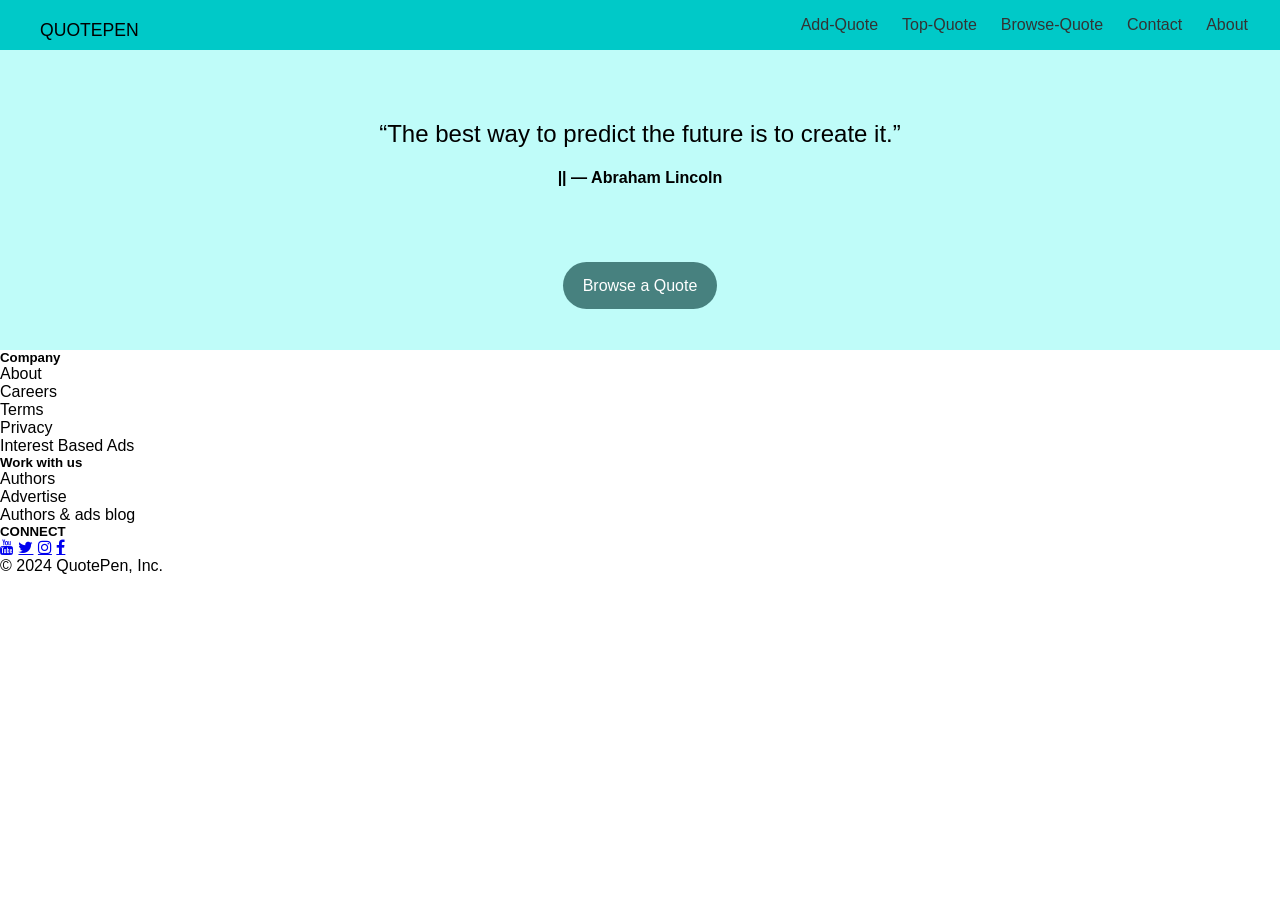
==== quotebook/html/index.html @ ba435cc8 "hero section hidden" ====
<!DOCTYPE html>
<html lang="en">
<head>
  <meta charset="UTF-8">
  <meta name="viewport" content="width=device-width, initial-scale=1.0">
  <title>Quote Pen</title>
  <link rel="stylesheet" href="../css/style.css">
  <link rel="stylesheet" href="https://cdnjs.cloudflare.com/ajax/libs/font-awesome/4.7.0/css/font-awesome.min.css">
</head>
<body>
  <nav>
    <div class="logo">
      <a href="../html/index.html">QuotePen</a>
    </div>
    <div class="hamburger" onclick="toggleMenu()"> 
      <span></span>
      <span></span>
      <span></span>
    </div>
    <ul class="nav-links" id="navLinks">
      <li><a href="../html/addquote.html">Add-Quote</a></li>
      <li><a href="../html/topquote.html">Top-Quote</a></li>
      <li><a href="../html/browsequote.html">Browse-Quote</a></li>
       <li><a href="contact.html">Contact</a></li>
        <li><a href="about.html">About</a></li>
      </ul>
    </nav>
  <section class="hero" id="hero-menu">
    <div class="hero-content">
      <div class="quote-slide active">
<p>“The best way to predict the future is to create it.” </p>
 <h6> || — Abraham Lincoln</h6>
 </div>
      <div class="quote-slide">
 <p>"Good better,best .Never let it rest.'Till your good is better and your better is best."</p>
 <h6>|| - St. Jerome</h6>
 </div>
      <div class="quote-slide">
 <p>"It does not matter how slowly you go as long as you do not stop."</p>
<h6>|| - Confucius</h6>
</div>
   </div>                                

      <a href="../html/browsequote.html" class="btn">Browse a Quote</a>
    
    </section>

  
  <footer>
    <ul class="f-list">
      <h5 class="f-header">Company</h5>
      <li>  About </li>
        <li> Careers</li>
      <li>Terms</li>
      <li> Privacy</li>
      <li>Interest Based Ads</li>
    </ul>
    <ul class="f-list">
    <h5 class="f-header">Work with us</h5>
    <li>Authors</li>
      <li>Advertise</li>
      <li>Authors & ads blog</li>
      </ul>
      <ul class="f-list">
<h5 class="f-header">CONNECT</h5>
<a href="#" class="fa fa-youtube"></a>
<a href="#" class="fa fa-twitter"></a>
      
      <a href="#" class="fa fa-instagram"></a>
      <a href="#" class="fa fa-facebook"></a>
     
      </ul>
      <p class="copyright">© 2024 QuotePen, Inc. </p>
      </footer>
  <script src="../js/script.js"></script>
  <script src="../js/menu.js"></script>
</body>
</html>
---- quotebook/css/style.css ----
*{
  margin: 0;
  padding: 0;
  box-sizing: border-box;
}
:root{
  --primary-color: #00c9c8;
  --secondary-color: #bffcf9;
  --sea-color:#47817f;
  --white: #ffffff;
  --black: #000000;

}
body{
  font-family:verdana, sans-serif;
  margin:0;
  background-color: var(--gray);
}
/*navbar*



.nav-links {
  display: flex;
  justify-content: flex-end;
  align-items: center;
  background-color: var(--primary-color);
  padding: 20px;
  font-size: 1em;
  list-style: none;
  text-align: center;
  text-transform: uppercase;
  
}
.nav-links  a{
  text-decoration: none;
  color: var(--black);
  padding: 10px 20px;
  margin: 0 10px;  
  font-size: 1.1em;
}*/
.logo a{
  text-decoration: none;
  color: var(--black);
  display: flex;
text-align: center;

position: absolute;
top: 0;
left: 20px;
  padding: 20px;
  text-transform: uppercase;
  font-size: 1.1em;
}
/* Basic Styles */
nav {
  display: flex;
  justify-content: space-between;
  align-items: center;
  padding: 1rem 2rem;
  background-color: var(--primary-color);
}

.nav-links {
  list-style: none;
  display: flex;
  gap: 1.5rem;
}

.nav-links li a {
  text-decoration: none;
  color: #333;
}

/* Hamburger Button */
.hamburger {
  display: none;
  flex-direction: column;
  gap: 5px;
  cursor: pointer;
}

.hamburger span {
  width: 25px;
  height: 3px;
  background-color: #333;
}

/* Responsive Styles */
@media (max-width: 768px) {
  .nav-links {
    display: none;
    flex-direction: column;
    position: absolute;
    top: 52px;
    right:0;
    background-color: #fff;
    padding: 1rem;
    box-shadow: 0 4px 10px rgba(0, 0, 0, 0.1);
  }

  .nav-links.active {
    display: flex;
  }

  .hamburger {
    display: flex;
    
  }
  
}

/*hero section*/
 .hero{
  background: var(--secondary-color);
  text-align: center;
  height: 300px;
  
 }
 .hero-content{
 padding: 50px ;
  font-size: 1.5em;
  color: var(--black);
  
 }
 
 .hero-content h6{
  padding: 20px;
 }
 .btn{
  background-color: var(--sea-color);
  padding: 15px 20px;
  text-decoration: none;
  border-radius: 50px;
  color: var(--white);
  
 }
 .hero.hidden{
  display: none;
 }
 .quote-slide{
  display:none;
  text-align: center;
  padding: 20px;
  transition: opacity 0.5s ease-in-out;
 }
 .quote-slide.active{
  display: block;
  opacity: 1;
 }
 /*hamburger menu*/
  .hamburger{
    display: none;
    flex-direction: column;
    gap: 5px;
    cursor: pointer;
    
  }
  .hamburger span{
    height: 3px;
    width: 25px;
    background-color: var(--black);
   
    transition: all 0.3s ease;
  }
/*responsive*/
 @media (max-width: 768px) {
  .nav-links {
    flex-direction: column;
    align-items: center;
  }
  .nav-links a {
    margin: 10px 0;
  }
  .hero-content {
    font-size: 1.2em;
    padding: 20px;
  }
  .hamburger{
    display: flex;
  } 
}
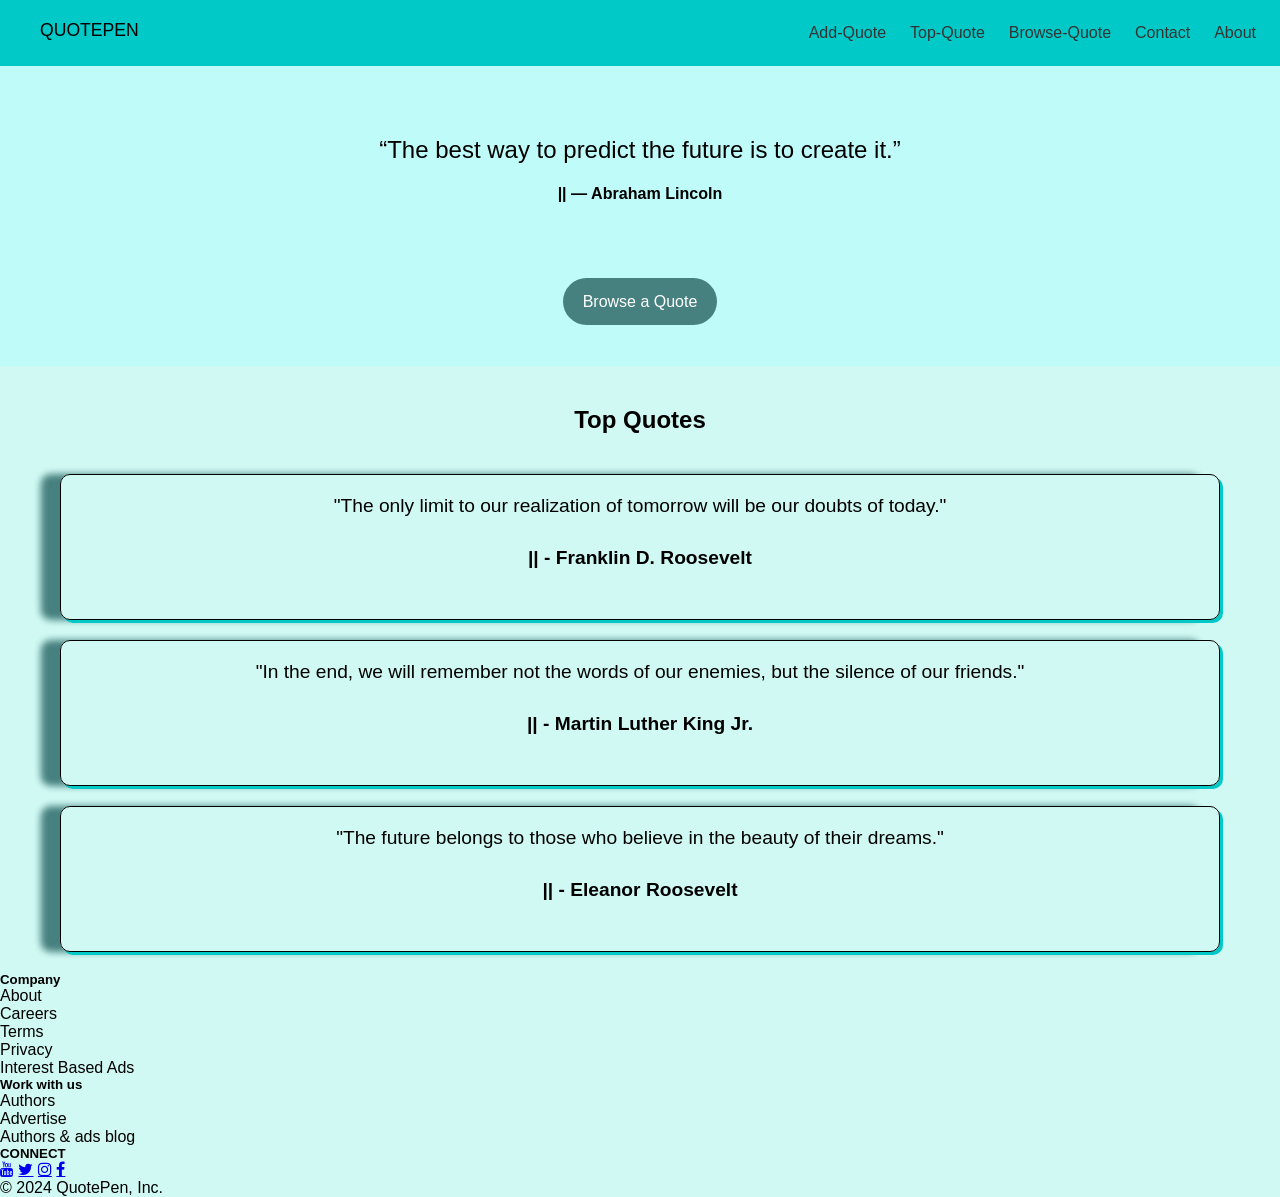
==== commit 99c46856: "correction" ====
--- a/quotebook/html/index.html
+++ b/quotebook/html/index.html
@@ -44,7 +44,21 @@
       <a href="../html/browsequote.html" class="btn">Browse a Quote</a>
     
     </section>
-
+<section class="top-quote">
+  <h2>Top Quotes</h2>
+  <div class="quote-card">
+    <p>"The only limit to our realization of tomorrow will be our doubts of today."</p>
+    <h6>|| - Franklin D. Roosevelt</h6>
+  </div>
+  <div class="quote-card">
+    <p>"In the end, we will remember not the words of our enemies, but the silence of our friends."</p>
+    <h6>|| - Martin Luther King Jr.</h6>
+  </div>
+  <div class="quote-card">
+    <p>"The future belongs to those who believe in the beauty of their dreams."</p>
+    <h6>|| - Eleanor Roosevelt</h6>
+  </div>
+</section>
   
   <footer>
     <ul class="f-list">
--- a/quotebook/css/style.css
+++ b/quotebook/css/style.css
@@ -7,6 +7,7 @@
   --primary-color: #00c9c8;
   --secondary-color: #bffcf9;
   --sea-color:#47817f;
+  --offwhite: #c4f8f1ca;
   --white: #ffffff;
   --black: #000000;
 
@@ -14,7 +15,7 @@
 body{
   font-family:verdana, sans-serif;
   margin:0;
-  background-color: var(--gray);
+  background-color: var(--offwhite);
 }
 /*navbar*
 
@@ -57,7 +58,7 @@
   display: flex;
   justify-content: space-between;
   align-items: center;
-  padding: 1rem 2rem;
+  padding: 1.5rem;
   background-color: var(--primary-color);
 }
 
@@ -86,29 +87,6 @@
   background-color: #333;
 }
 
-/* Responsive Styles */
-@media (max-width: 768px) {
-  .nav-links {
-    display: none;
-    flex-direction: column;
-    position: absolute;
-    top: 52px;
-    right:0;
-    background-color: #fff;
-    padding: 1rem;
-    box-shadow: 0 4px 10px rgba(0, 0, 0, 0.1);
-  }
-
-  .nav-links.active {
-    display: flex;
-  }
-
-  .hamburger {
-    display: flex;
-    
-  }
-  
-}
 
 /*hero section*/
  .hero{
@@ -163,12 +141,34 @@
    
     transition: all 0.3s ease;
   }
+  .top-quote{
+    max-width: 1200px;
+    margin: 0 auto; 
+    
+  }
+  .top-quote h2{
+    text-align: center;
+    margin: 20px;
+    padding: 20px;
+  }
+  .quote-card{
+    text-align: center;
+    border: 1px solid var(--black);
+    padding: 20px;
+    margin: 20px;
+    box-shadow: 3px 3px var(--primary-color), -1em 0 0.4em var(--sea-color);
+    border-radius: 10px;
+    font-size: 1.2em;
+    
+  }
+  .quote-card h6{
+    margin: 20px;
+    padding: 10px;
+    font-size: 1em;
+  }
 /*responsive*/
  @media (max-width: 768px) {
-  .nav-links {
-    flex-direction: column;
-    align-items: center;
-  }
+  
   .nav-links a {
     margin: 10px 0;
   }
@@ -179,4 +179,41 @@
   .hamburger{
     display: flex;
   } 
-}+}
+/* Responsive Styles */
+@media (max-width: 768px) {
+  .nav-links {
+    display: none;
+     flex-direction: column;
+    position: absolute;
+    top: 52px;
+     right: 0;
+    width: 100%;
+    background-color: var(--white);
+    padding: 1rem;
+    padding-left: 40px;
+  box-shadow: 0 4px 10px rgba(0, 0, 0, 0.1);
+  }
+.nav-links a:hover {
+    cursor: pointer;
+   
+  }
+  .nav-links li {
+    margin: 10px 0;
+  }
+  .nav-links li a {
+    font-size: 1.1em;
+  }
+
+
+
+  .nav-links.active {
+    display: flex;
+  }
+
+  .hamburger {
+    display: flex;
+    
+  }
+
+}
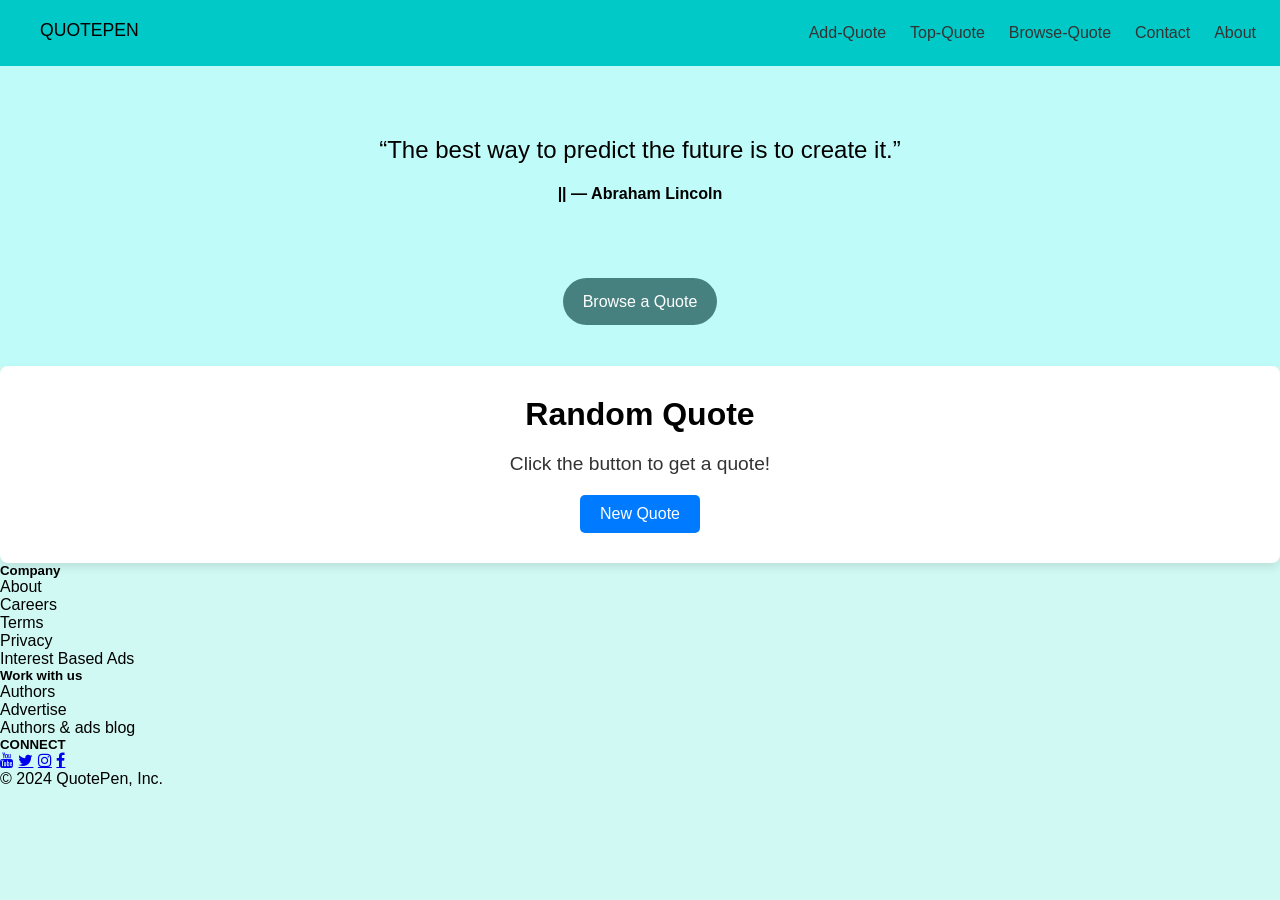
==== commit b493fc0c: "added top quotes" ====
--- a/quotebook/html/index.html
+++ b/quotebook/html/index.html
@@ -44,7 +44,20 @@
       <a href="../html/browsequote.html" class="btn">Browse a Quote</a>
     
     </section>
-<section class="top-quote">
+   
+    <div class="container">
+      <h1>Random Quote</h1>
+      <div id="quote-box">
+        <p id="quote">Click the button to get a quote!</p>
+        <p id="author"></p>
+      </div>
+      <button id="new-quote">New Quote</button>
+    </div>
+  
+
+   
+    
+<!--<section class="top-quote">
   <h2>Top Quotes</h2>
   <div class="quote-card">
     <p>"The only limit to our realization of tomorrow will be our doubts of today."</p>
@@ -58,7 +71,7 @@
     <p>"The future belongs to those who believe in the beauty of their dreams."</p>
     <h6>|| - Eleanor Roosevelt</h6>
   </div>
-</section>
+</section>-->
   
   <footer>
     <ul class="f-list">
@@ -88,5 +101,7 @@
       </footer>
   <script src="../js/script.js"></script>
   <script src="../js/menu.js"></script>
+  <script src="../js/api.js"></script>
 </body>
-</html>+</html>
+ 
--- a/quotebook/css/style.css
+++ b/quotebook/css/style.css
@@ -142,7 +142,7 @@
     transition: all 0.3s ease;
   }
   .top-quote{
-    max-width: 1200px;
+    max-width: 800px;
     margin: 0 auto; 
     
   }
@@ -153,7 +153,7 @@
   }
   .quote-card{
     text-align: center;
-    border: 1px solid var(--black);
+   /* border: 1px solid var(--black);*/
     padding: 20px;
     margin: 20px;
     box-shadow: 3px 3px var(--primary-color), -1em 0 0.4em var(--sea-color);
@@ -217,3 +217,34 @@
   }
 
 }
+
+
+.container {
+  text-align: center;
+  background: white;
+  padding: 30px;
+  border-radius: 8px;
+  box-shadow: 0 4px 10px rgba(0,0,0,0.1);
+}
+
+#quote-box {
+  margin: 20px 0;
+  font-size: 1.2rem;
+  color: #333;
+}
+
+button {
+  padding: 10px 20px;
+  font-size: 1rem;
+  background: #007BFF;
+  color: white;
+  border: none;
+  border-radius: 5px;
+  cursor: pointer;
+}
+
+button:hover {
+  background: #0056b3;
+}
+
+
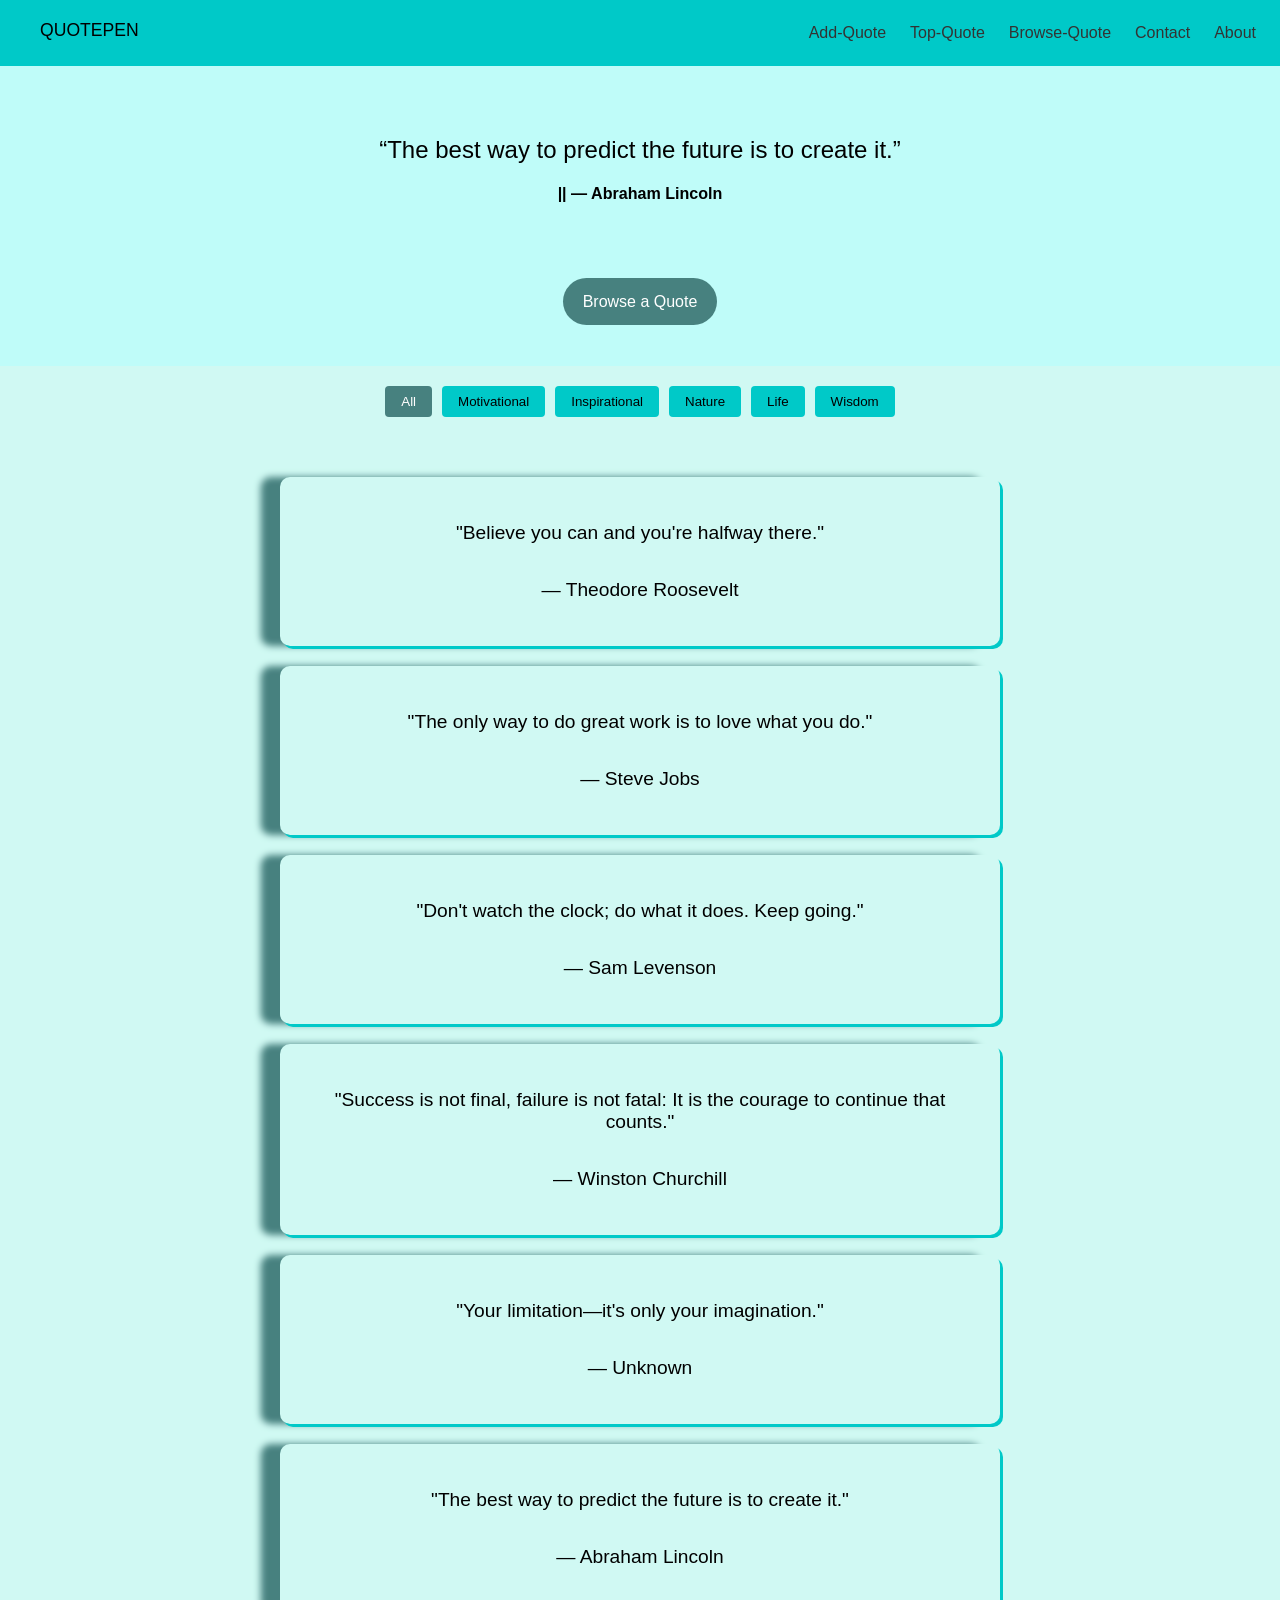
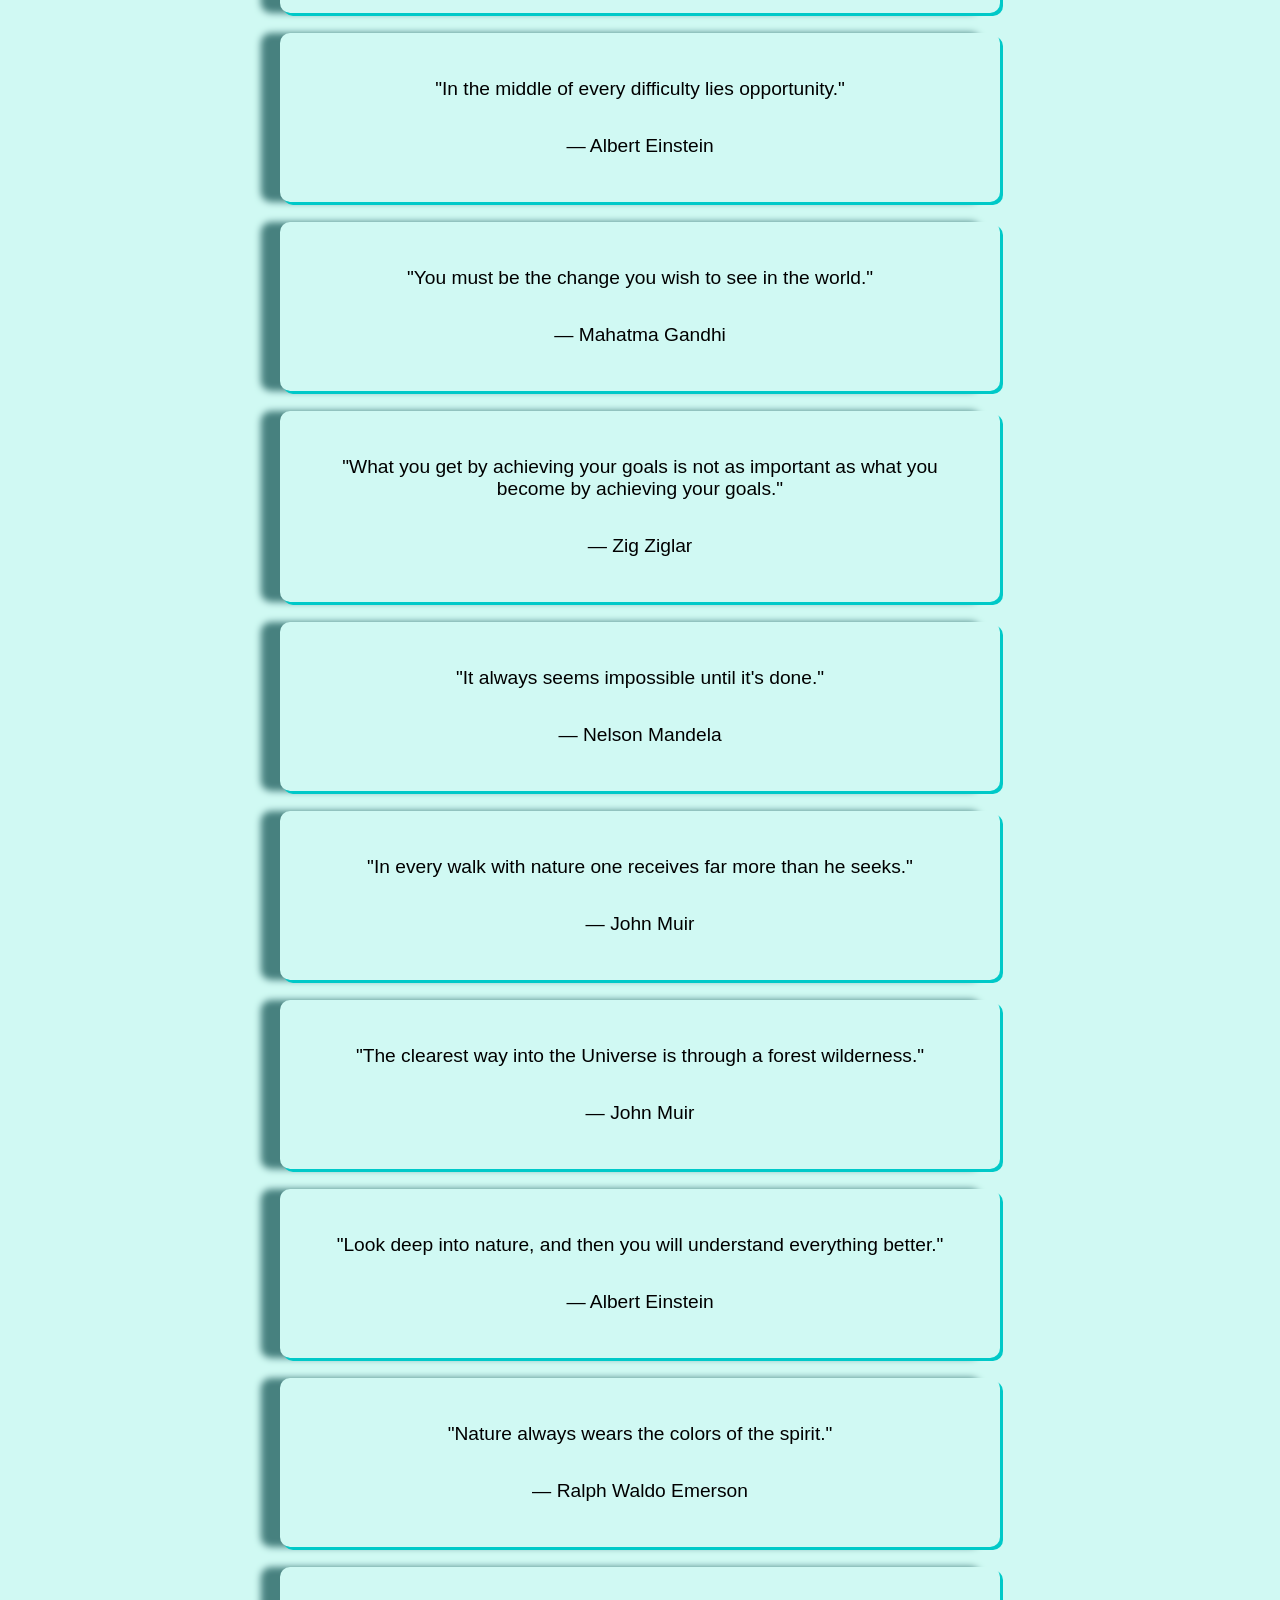
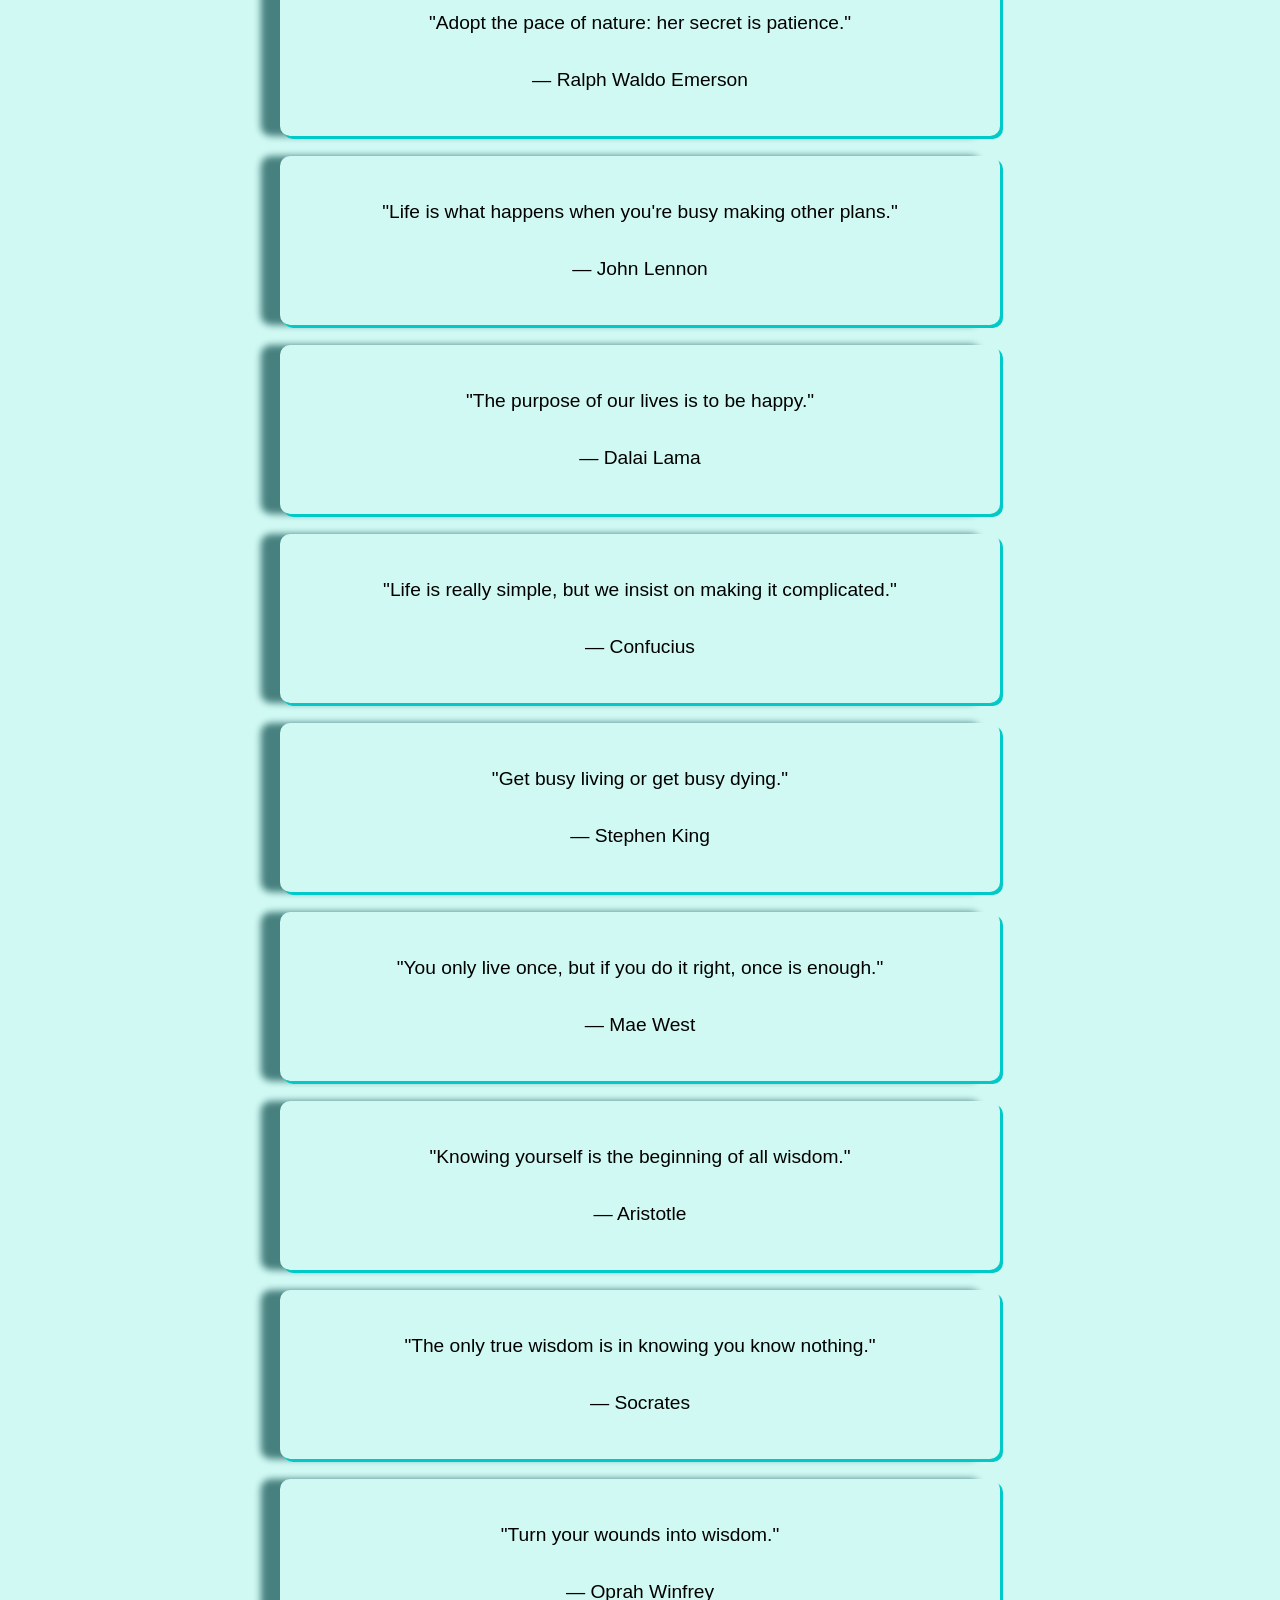
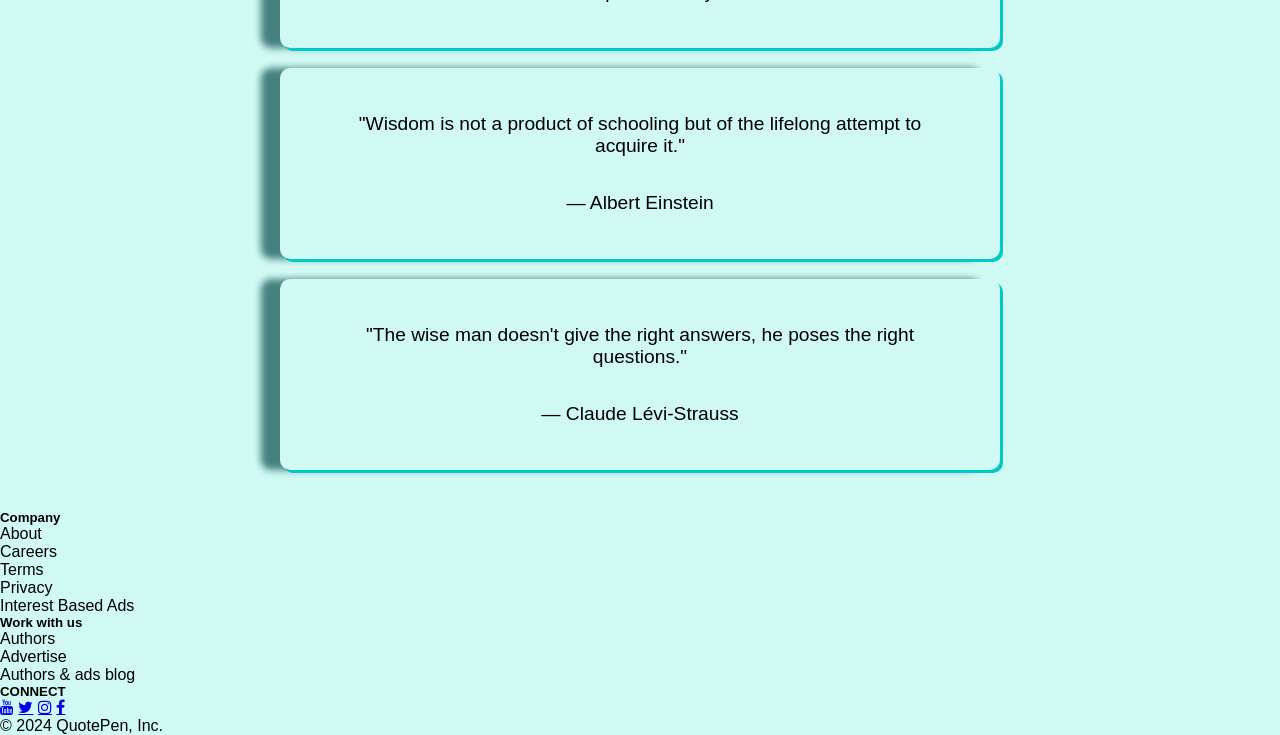
==== commit 25bdf9ac: "new section added" ====
--- a/quotebook/html/index.html
+++ b/quotebook/html/index.html
@@ -45,15 +45,48 @@
     
     </section>
    
-    <div class="container">
-      <h1>Random Quote</h1>
-      <div id="quote-box">
-        <p id="quote">Click the button to get a quote!</p>
-        <p id="author"></p>
+    <!--<div class="filter-container">
+      <button class="filter-btn active" data-filter="all">All</button>
+      <button class="filter-btn" data-filter="Motivational">Motivational</button>
+      <button class="filter-btn" data-filter="Inspirational">Inspirational</button>
+      <button class="filter-btn" data-filter="Nature">Nature</button>
+      <button class="filter-btn" data-filter="Life">Life</button>
+      
+      <button class="filter-btn" data-filter="Wisdom">Wisdom</button>
+  </div>
+
+  <div class="items-container">
+      <div class="item" data-category="Motivational">
+        <p>"You can't cross the sea merely by standing and staring at the water."</p>
+        <h6> || - Rabindranath Tagore</h6>
       </div>
-      <button id="new-quote">New Quote</button>
-    </div>
-  
+      <div class="item" data-category="=Motivational">
+        <p>"You define your own life. Don't let other people write your script."</p>
+        <h6>|| - Oprah Winfrey</h6>
+      </div>
+      <div class="item" data-category="=Motivational">
+        <p>"You define your own life. Don't let other people write your script."</p>
+        <h6>|| - Oprah Winfrey</h6>
+      </div>
+      <div class="item" data-category="=Motivational">
+        <p>"You define your own life. Don't let other people write your script."</p>
+        <h6>|| - Oprah Winfrey</h6>
+      </div>
+      <div class="item" data-category="=Motivational">
+        <p>"You define your own life. Don't let other people write your script."</p>
+        <h6>|| - Oprah Winfrey</h6>
+      </div>
+      <div class="item" data-category="=Motivational">
+        <p>"You define your own life. Don't let other people write your script."</p>
+        <h6>|| - Oprah Winfrey</h6>
+      </div>
+      <div class="item" data-category="Inspirational">Item 2 (Category 2)</div>
+      <div class="item" data-category="Nature">Item 3 (Category 1)</div>
+      <div class="item" data-category="Life">Item 4 (Category 3)</div>
+      <div class="item" data-category="Love">Item 5 (Category 2)</div>
+      <div class="item" data-category="Wisdom">Item 6 (Category 3)</div>
+  </div>-->
+
 
    
     
@@ -72,7 +105,20 @@
     <h6>|| - Eleanor Roosevelt</h6>
   </div>
 </section>-->
-  
+<div class="filter-buttons">
+  <button class="filter-btn active" data-category="all">All</button>
+  <button class="filter-btn" data-category="motivational">Motivational</button>
+  <button class="filter-btn" data-category="inspirational">Inspirational</button>
+  <button class="filter-btn" data-category="nature">Nature</button>
+  <button class="filter-btn" data-category="life">Life</button>
+  <button class="filter-btn" data-category="wisdom">Wisdom</button>
+</div>
+
+<div class="quotes-container" id="quotesContainer">
+  <!-- Quotes will be inserted here by JavaScript -->
+</div>
+
+
   <footer>
     <ul class="f-list">
       <h5 class="f-header">Company</h5>
--- a/quotebook/css/style.css
+++ b/quotebook/css/style.css
@@ -141,6 +141,7 @@
    
     transition: all 0.3s ease;
   }
+  /*
   .top-quote{
     max-width: 800px;
     margin: 0 auto; 
@@ -153,7 +154,7 @@
   }
   .quote-card{
     text-align: center;
-   /* border: 1px solid var(--black);*/
+   /* border: 1px solid var(--black);
     padding: 20px;
     margin: 20px;
     box-shadow: 3px 3px var(--primary-color), -1em 0 0.4em var(--sea-color);
@@ -165,7 +166,7 @@
     margin: 20px;
     padding: 10px;
     font-size: 1em;
-  }
+  }*/
 /*responsive*/
  @media (max-width: 768px) {
   
@@ -219,32 +220,63 @@
 }
 
 
-.container {
-  text-align: center;
-  background: white;
-  padding: 30px;
-  border-radius: 8px;
-  box-shadow: 0 4px 10px rgba(0,0,0,0.1);
-}
-
-#quote-box {
-  margin: 20px 0;
-  font-size: 1.2rem;
-  color: #333;
-}
-
-button {
-  padding: 10px 20px;
-  font-size: 1rem;
-  background: #007BFF;
+/*filter btn styles*/
+
+.filter-buttons {
+  margin: 20px auto;
+  
+  display: flex;
+  gap: 10px;
+  flex-wrap: wrap;
+  justify-content: center;
+}
+
+.filter-btn {
+  padding: 8px 16px;
+  background-color: var(--primary-color);
+  border: none;
+  border-radius: 4px;
+  cursor: pointer;
+  transition: all 0.3s ease;
+}
+
+.filter-btn:hover {
+  background-color: var(--secondary-color);
+}
+
+.filter-btn.active {
+  background-color: var(--sea-color);
   color: white;
-  border: none;
+}
+.quotes-container {
+  max-width: 800px;
+  margin: 0 auto;
+  padding: 20px;
+
+}
+
+.quote-card {
+  text-align: center;
+     padding: 20px;
+    margin: 20px;
+    box-shadow: 3px 3px var(--primary-color), -1em 0 0.4em var(--sea-color);
+    border-radius: 10px;
+    font-size: 1.2em;
+    
+}
+.quote-card p{
+  font-size: 1em;
+  margin: 15px;
+  padding: 10px;
+}
+/*
+.item {
+  padding: 15px;
+  background-color: #f9f9f9;
   border-radius: 5px;
-  cursor: pointer;
-}
-
-button:hover {
-  background: #0056b3;
-}
-
-
+  box-shadow: 0 2px 5px rgba(0,0,0,0.1);
+}*/
+
+.item.hide {
+  display: none;
+}
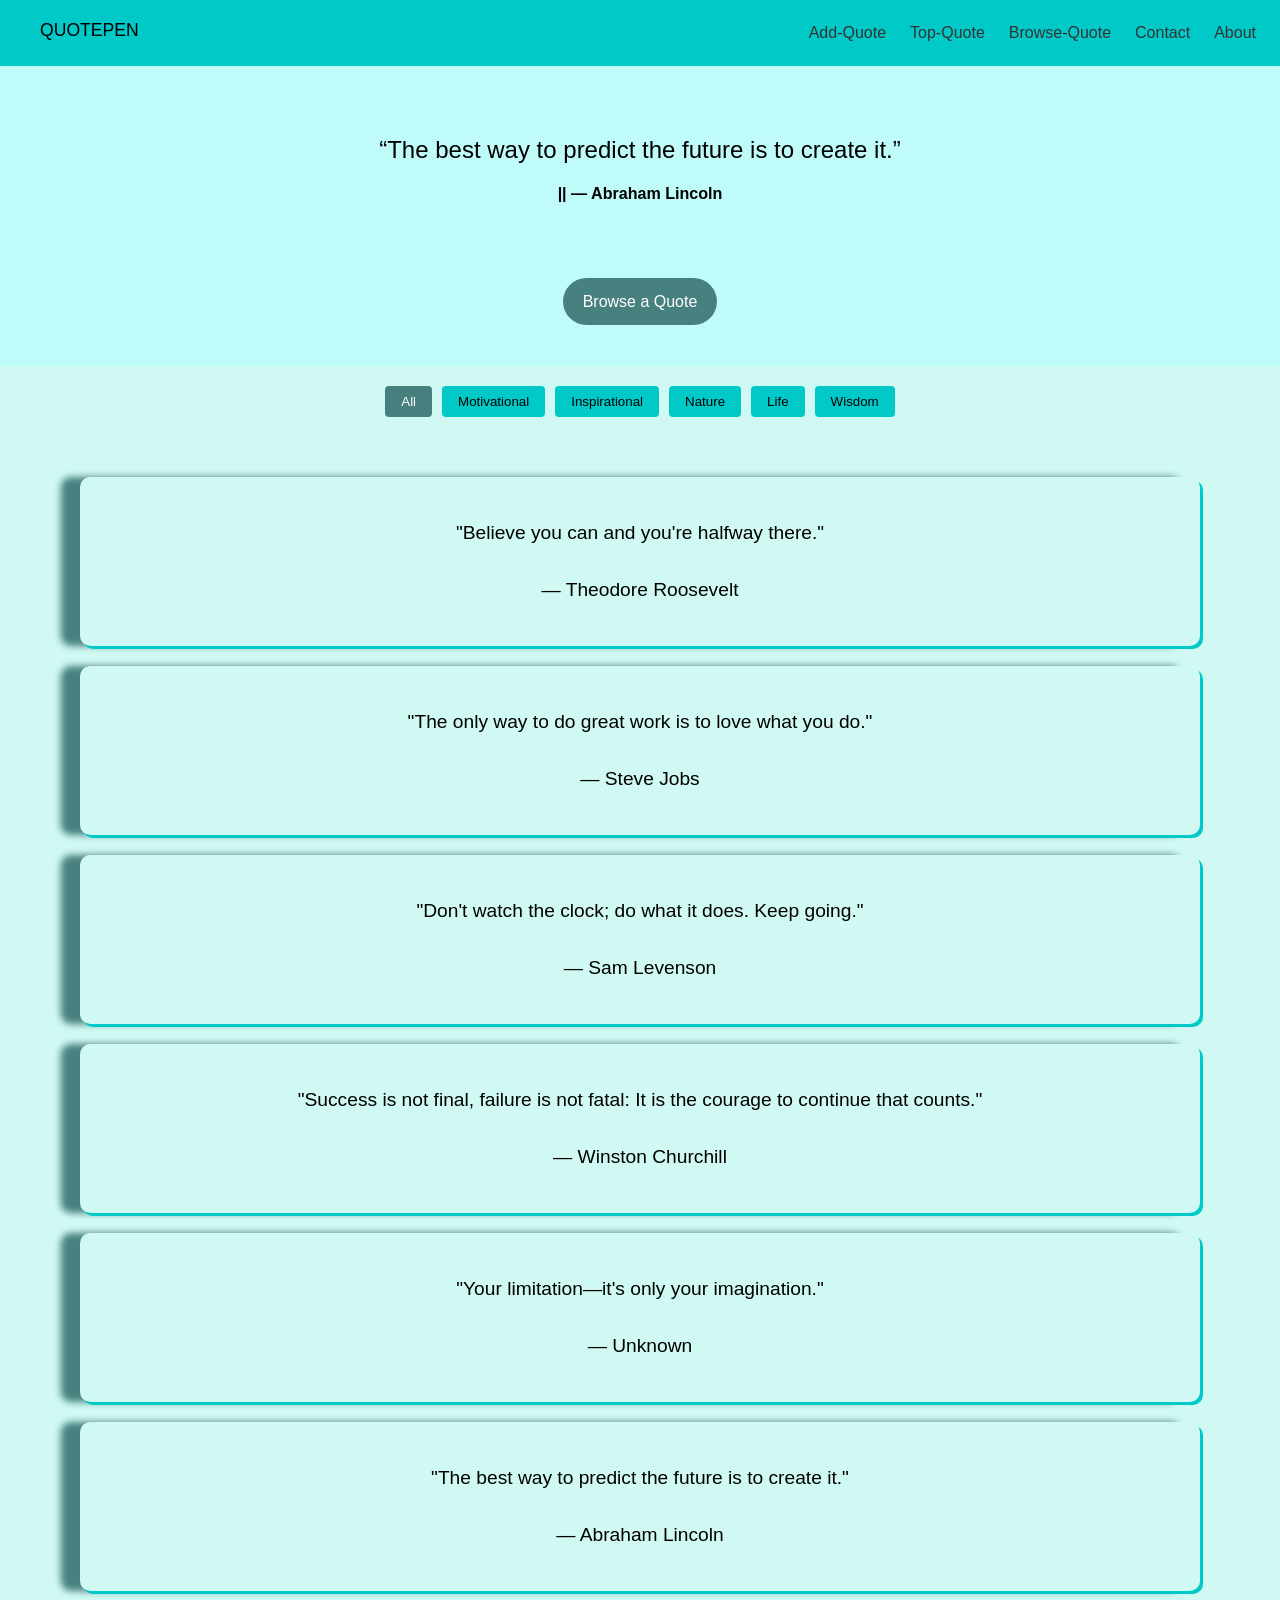
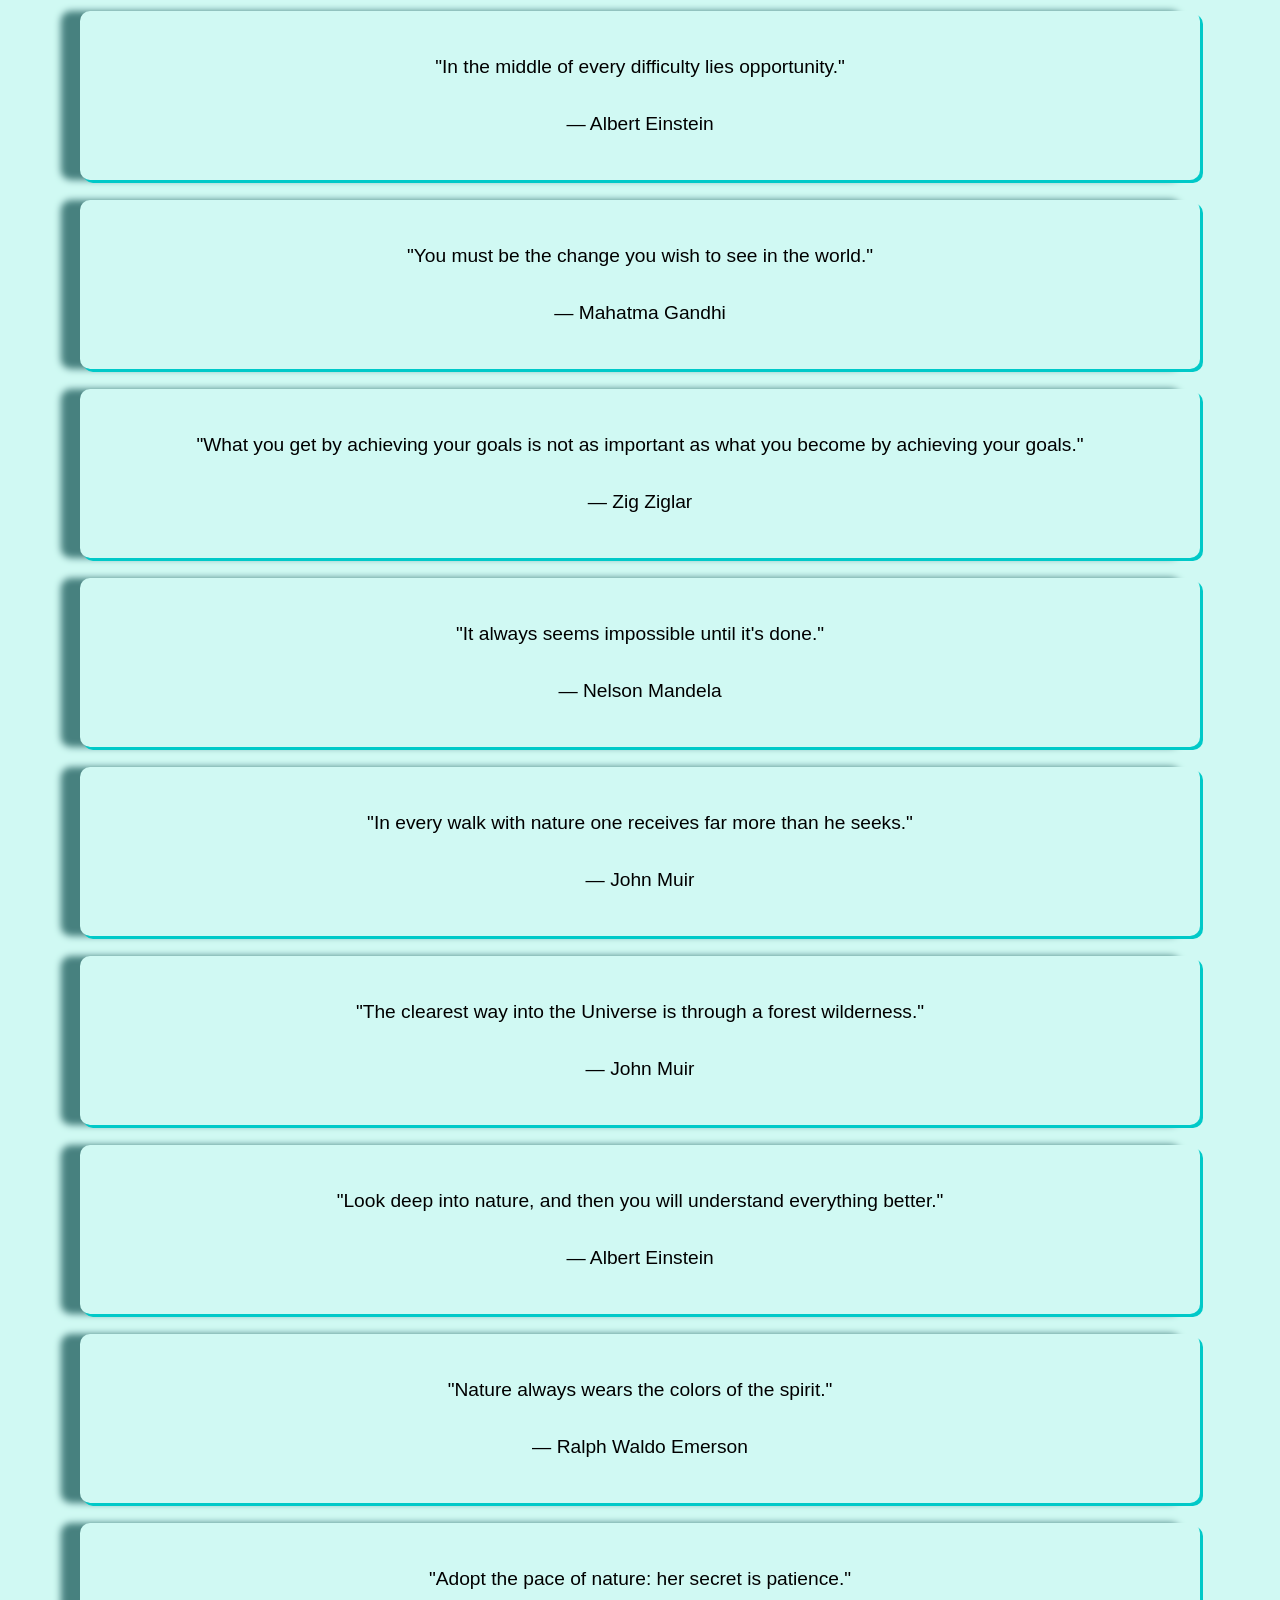
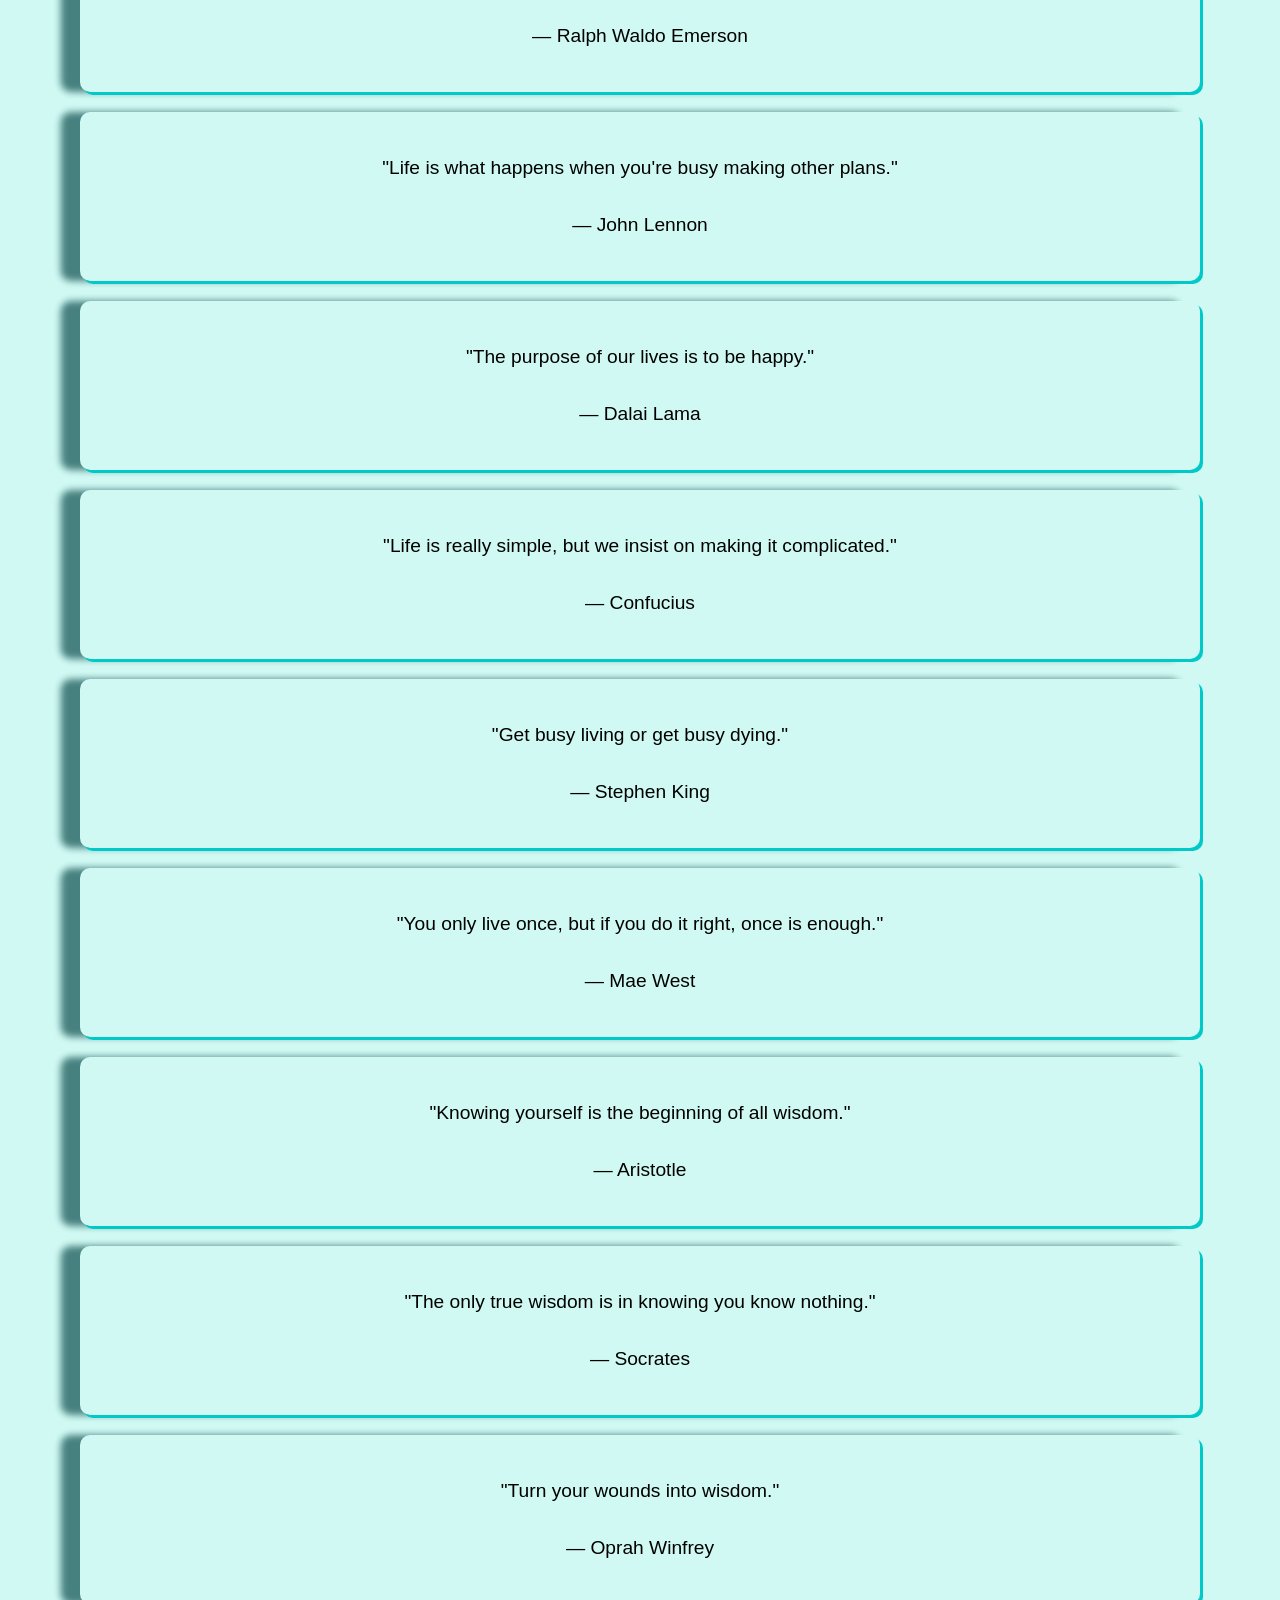
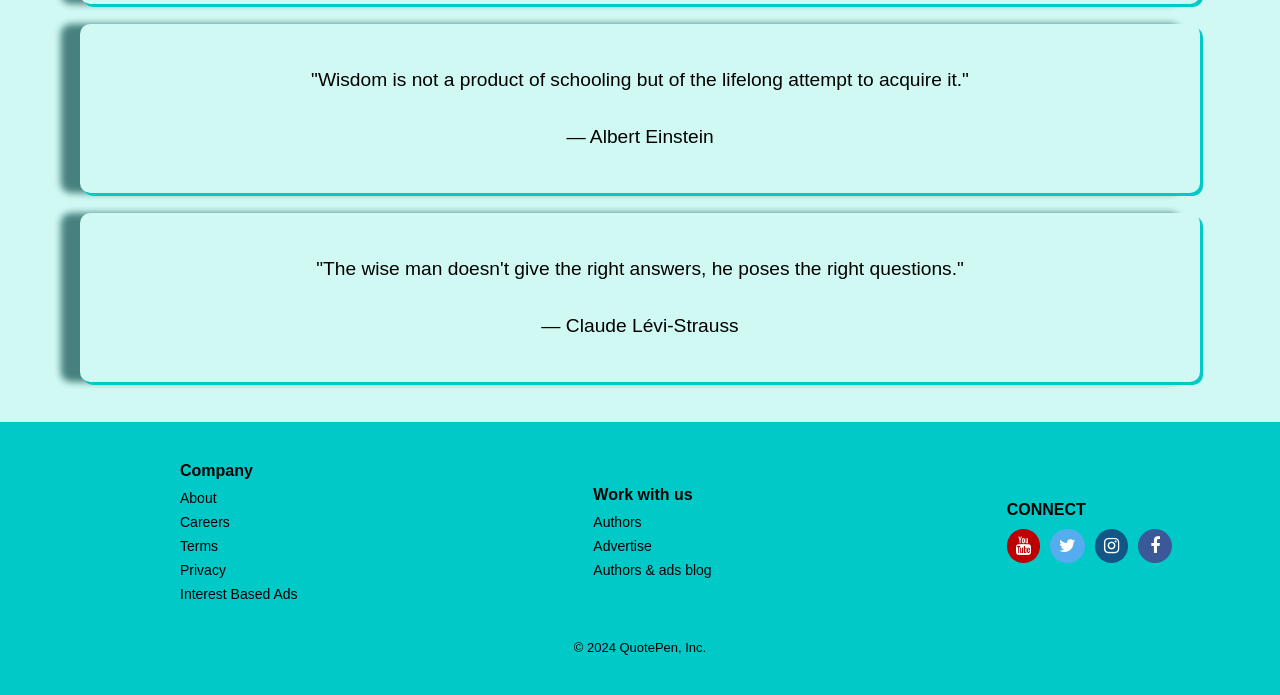
==== commit b8df709c: "added new styles" ====
--- a/quotebook/html/index.html
+++ b/quotebook/html/index.html
@@ -6,6 +6,7 @@
   <title>Quote Pen</title>
   <link rel="stylesheet" href="../css/style.css">
   <link rel="stylesheet" href="https://cdnjs.cloudflare.com/ajax/libs/font-awesome/4.7.0/css/font-awesome.min.css">
+
 </head>
 <body>
   <nav>
@@ -118,36 +119,49 @@
   <!-- Quotes will be inserted here by JavaScript -->
 </div>
 
+<footer>
+  <div class="footer">
 
-  <footer>
-    <ul class="f-list">
-      <h5 class="f-header">Company</h5>
-      <li>  About </li>
-        <li> Careers</li>
-      <li>Terms</li>
-      <li> Privacy</li>
-      <li>Interest Based Ads</li>
-    </ul>
-    <ul class="f-list">
-    <h5 class="f-header">Work with us</h5>
-    <li>Authors</li>
-      <li>Advertise</li>
-      <li>Authors & ads blog</li>
+    <div class="footer-column">
+      <h5>Company</h5>
+      <ul>
+        <li>About</li>
+        <li>Careers</li>
+        <li>Terms</li>
+        <li>Privacy</li>
+        <li>Interest Based Ads</li>
       </ul>
-      <ul class="f-list">
-<h5 class="f-header">CONNECT</h5>
-<a href="#" class="fa fa-youtube"></a>
-<a href="#" class="fa fa-twitter"></a>
-      
-      <a href="#" class="fa fa-instagram"></a>
-      <a href="#" class="fa fa-facebook"></a>
-     
+    </div>
+
+    <div class="footer-column">
+      <h5>Work with us</h5>
+      <ul>
+        <li>Authors</li>
+        <li>Advertise</li>
+        <li>Authors & ads blog</li>
       </ul>
-      <p class="copyright">© 2024 QuotePen, Inc. </p>
-      </footer>
+    </div>
+
+    <div class="footer-column">
+      <h5>CONNECT</h5>
+      <ul class="social-icons">
+        <li><a href="#" class="fa fa-youtube"></a></li>
+        <li><a href="#" class="fa fa-twitter"></a></li>
+        <li><a href="#" class="fa fa-instagram"></a></li>
+        <li><a href="#" class="fa fa-facebook"></a></li>
+   
+      </ul>
+    </div>
+
+    <p class="copyright">© 2024 QuotePen, Inc.</p>
+  </div>
+</footer>
+
+
   <script src="../js/script.js"></script>
   <script src="../js/menu.js"></script>
   <script src="../js/api.js"></script>
 </body>
 </html>
- + 
+        <l
--- a/quotebook/css/style.css
+++ b/quotebook/css/style.css
@@ -141,32 +141,62 @@
    
     transition: all 0.3s ease;
   }
-  /*
-  .top-quote{
-    max-width: 800px;
-    margin: 0 auto; 
-    
-  }
-  .top-quote h2{
-    text-align: center;
-    margin: 20px;
-    padding: 20px;
-  }
-  .quote-card{
-    text-align: center;
-   /* border: 1px solid var(--black);
-    padding: 20px;
+  /*filter btn styles*/
+
+.filter-buttons {
+  margin: 20px auto;
+  
+  display: flex;
+  gap: 10px;
+  flex-wrap: wrap;
+  justify-content: center;
+}
+
+.filter-btn {
+  padding: 8px 16px;
+  background-color: var(--primary-color);
+  border: none;
+  border-radius: 4px;
+  cursor: pointer;
+  transition: all 0.3s ease;
+}
+
+.filter-btn:hover {
+  background-color: var(--secondary-color);
+}
+
+.filter-btn.active {
+  background-color: var(--sea-color);
+  color: white;
+}
+.quotes-container {
+  max-width: 1200px;
+  margin: 0 auto;
+  padding: 20px;
+
+}
+
+.quote-card {
+  text-align: center;
+     padding: 20px;
     margin: 20px;
     box-shadow: 3px 3px var(--primary-color), -1em 0 0.4em var(--sea-color);
     border-radius: 10px;
     font-size: 1.2em;
     
-  }
-  .quote-card h6{
-    margin: 20px;
-    padding: 10px;
-    font-size: 1em;
-  }*/
+}
+.quote-card p{
+  font-size: 1em;
+  margin: 15px;
+  padding: 10px;
+}
+
+
+.item.hide {
+  display: none;
+}
+  
+
 /*responsive*/
  @media (max-width: 768px) {
   
@@ -181,6 +211,129 @@
     display: flex;
   } 
 }
+/* footer*/
+
+
+.footer {
+  background-color:var(--primary-color);
+  color: var(--black);
+  padding: 40px 20px;
+  display: flex;
+  flex-wrap: wrap;
+  align-items: center;
+  justify-content: center;
+  
+}
+
+.footer-column {
+
+  flex: 1 1 200px;
+  margin-left: 10em;
+  
+  
+}
+
+.footer h5 {
+  margin-bottom: 10px;
+  font-size: 16px;
+  color: var(--black);
+}
+
+.footer ul {
+  list-style: none;
+  padding: 0;
+  margin: 0;
+}
+
+.footer li {
+  margin-bottom: 8px;
+  font-size: 14px;
+}
+
+.footer li a {
+  text-decoration: none;
+  color: #fff;
+  transition: color 0.3s;
+}
+
+
+  
+/* Social Icons */
+.social-icons {
+  display: flex;
+  
+  padding-top: 5px;
+  
+}
+
+.social-icons li {
+  margin-right: 10px;
+  font-size: 18px;
+  
+}
+
+.fa-youtube{
+  background: #bb0000;
+  color: white;
+  border-radius: 50px;
+  padding: 8px 9px 8px 9px;
+  
+}
+.fa-twitter {
+  background: #55ACEE;
+  color: white;
+  border-radius: 50px;
+  padding: 8px 9px 8px 9px;
+}
+.fa-instagram {
+  background: #125688;
+  color: white;
+  border-radius: 50px;
+  padding: 8px 9px 8px 9px;
+}
+.fa-facebook {
+  background: #3B5998;
+  color: white;
+  border-radius: 50px;
+  padding: 8px 12px 8px 12px;
+}
+/*
+.footer a.fa {
+  font-size: 20px;
+  color: #fff;
+  transition: color 0.3s;
+}
+
+.footer a.fa:hover {
+  color: #ffcc00;
+}*/
+
+/* Copyright */
+.footer .copyright {
+  width: 100%;
+  text-align: center;
+  margin-top: 30px;
+  font-size: 13px;
+  color: var(--black);
+}
+
+/* Responsive for smaller screens */
+@media (max-width: 768px) {
+  .footer {
+    flex-direction: column;
+    align-items: center;
+    text-align: center;
+  }
+
+  .footer-column {
+    margin: 20px 0;
+  }
+
+  .social-icons {
+    justify-content: center;
+  }
+}
+
 /* Responsive Styles */
 @media (max-width: 768px) {
   .nav-links {
@@ -220,63 +373,3 @@
 }
 
 
-/*filter btn styles*/
-
-.filter-buttons {
-  margin: 20px auto;
-  
-  display: flex;
-  gap: 10px;
-  flex-wrap: wrap;
-  justify-content: center;
-}
-
-.filter-btn {
-  padding: 8px 16px;
-  background-color: var(--primary-color);
-  border: none;
-  border-radius: 4px;
-  cursor: pointer;
-  transition: all 0.3s ease;
-}
-
-.filter-btn:hover {
-  background-color: var(--secondary-color);
-}
-
-.filter-btn.active {
-  background-color: var(--sea-color);
-  color: white;
-}
-.quotes-container {
-  max-width: 800px;
-  margin: 0 auto;
-  padding: 20px;
-
-}
-
-.quote-card {
-  text-align: center;
-     padding: 20px;
-    margin: 20px;
-    box-shadow: 3px 3px var(--primary-color), -1em 0 0.4em var(--sea-color);
-    border-radius: 10px;
-    font-size: 1.2em;
-    
-}
-.quote-card p{
-  font-size: 1em;
-  margin: 15px;
-  padding: 10px;
-}
-/*
-.item {
-  padding: 15px;
-  background-color: #f9f9f9;
-  border-radius: 5px;
-  box-shadow: 0 2px 5px rgba(0,0,0,0.1);
-}*/
-
-.item.hide {
-  display: none;
-}
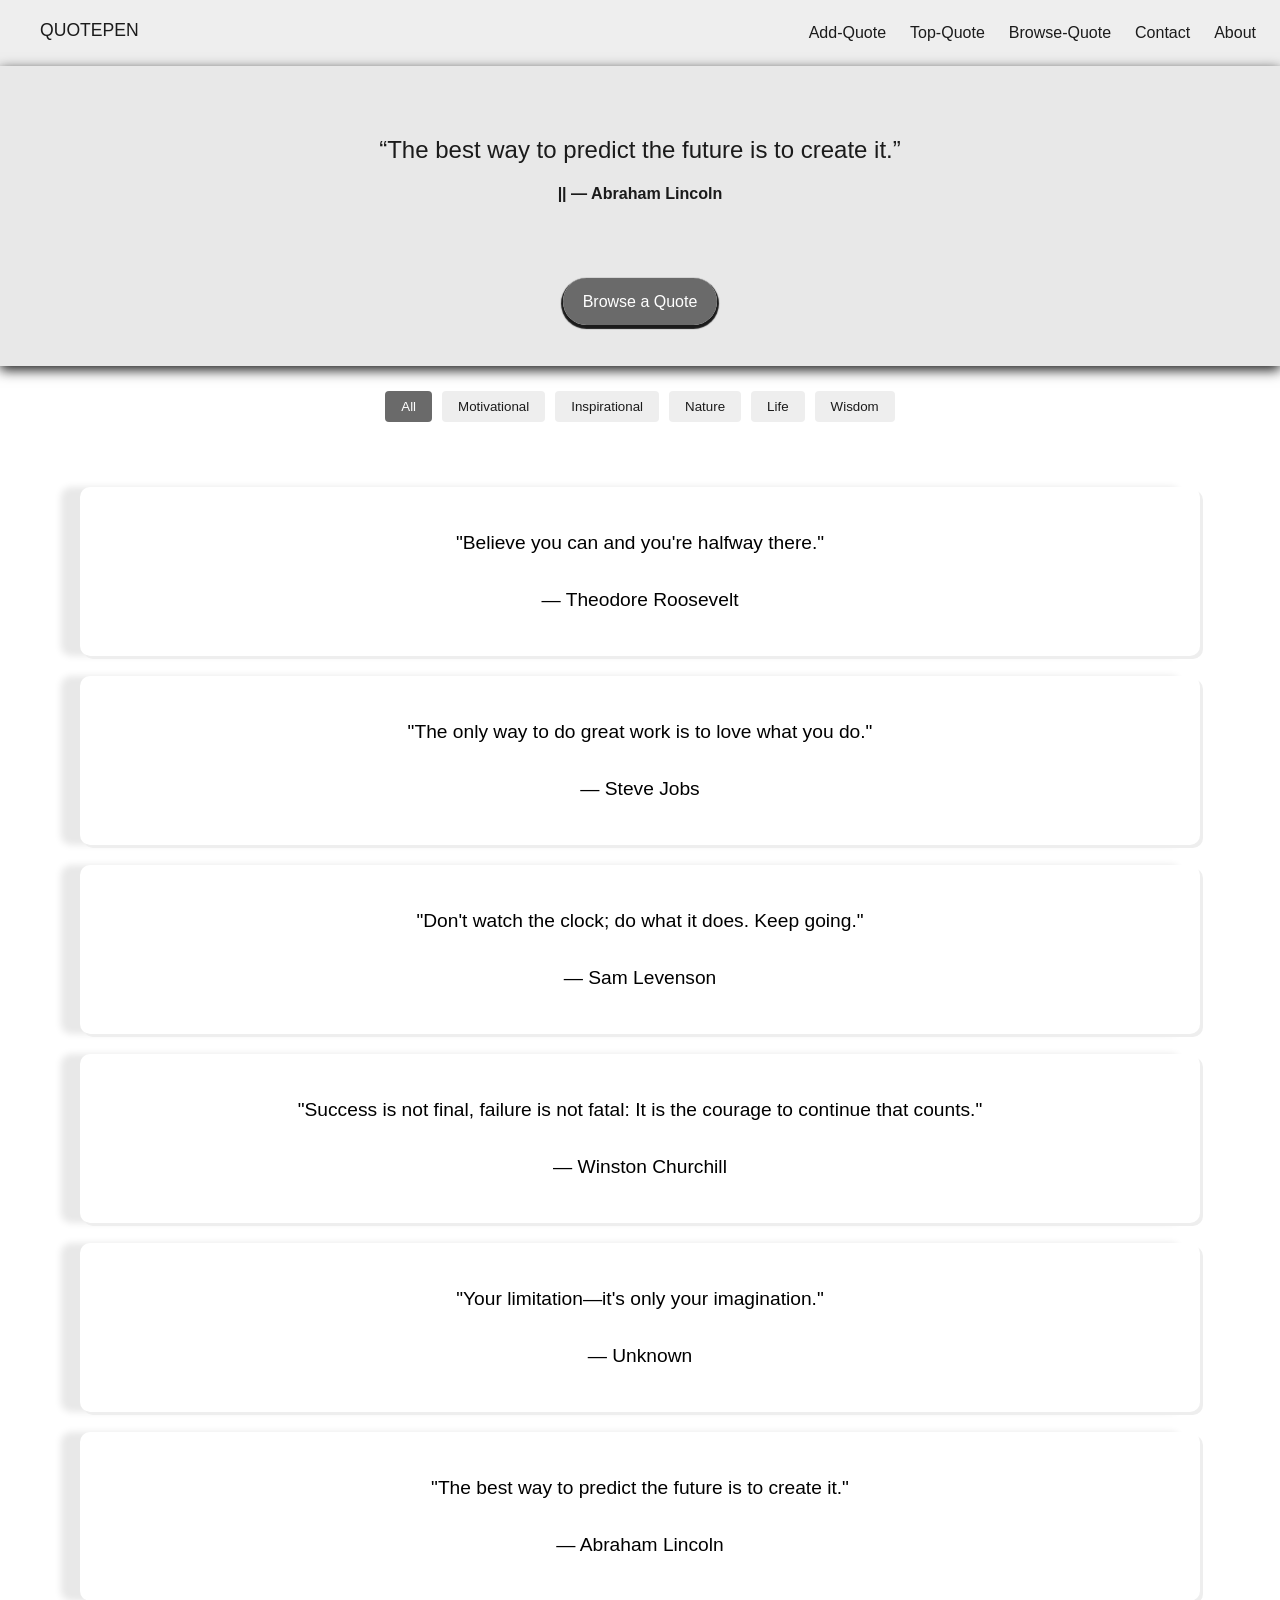
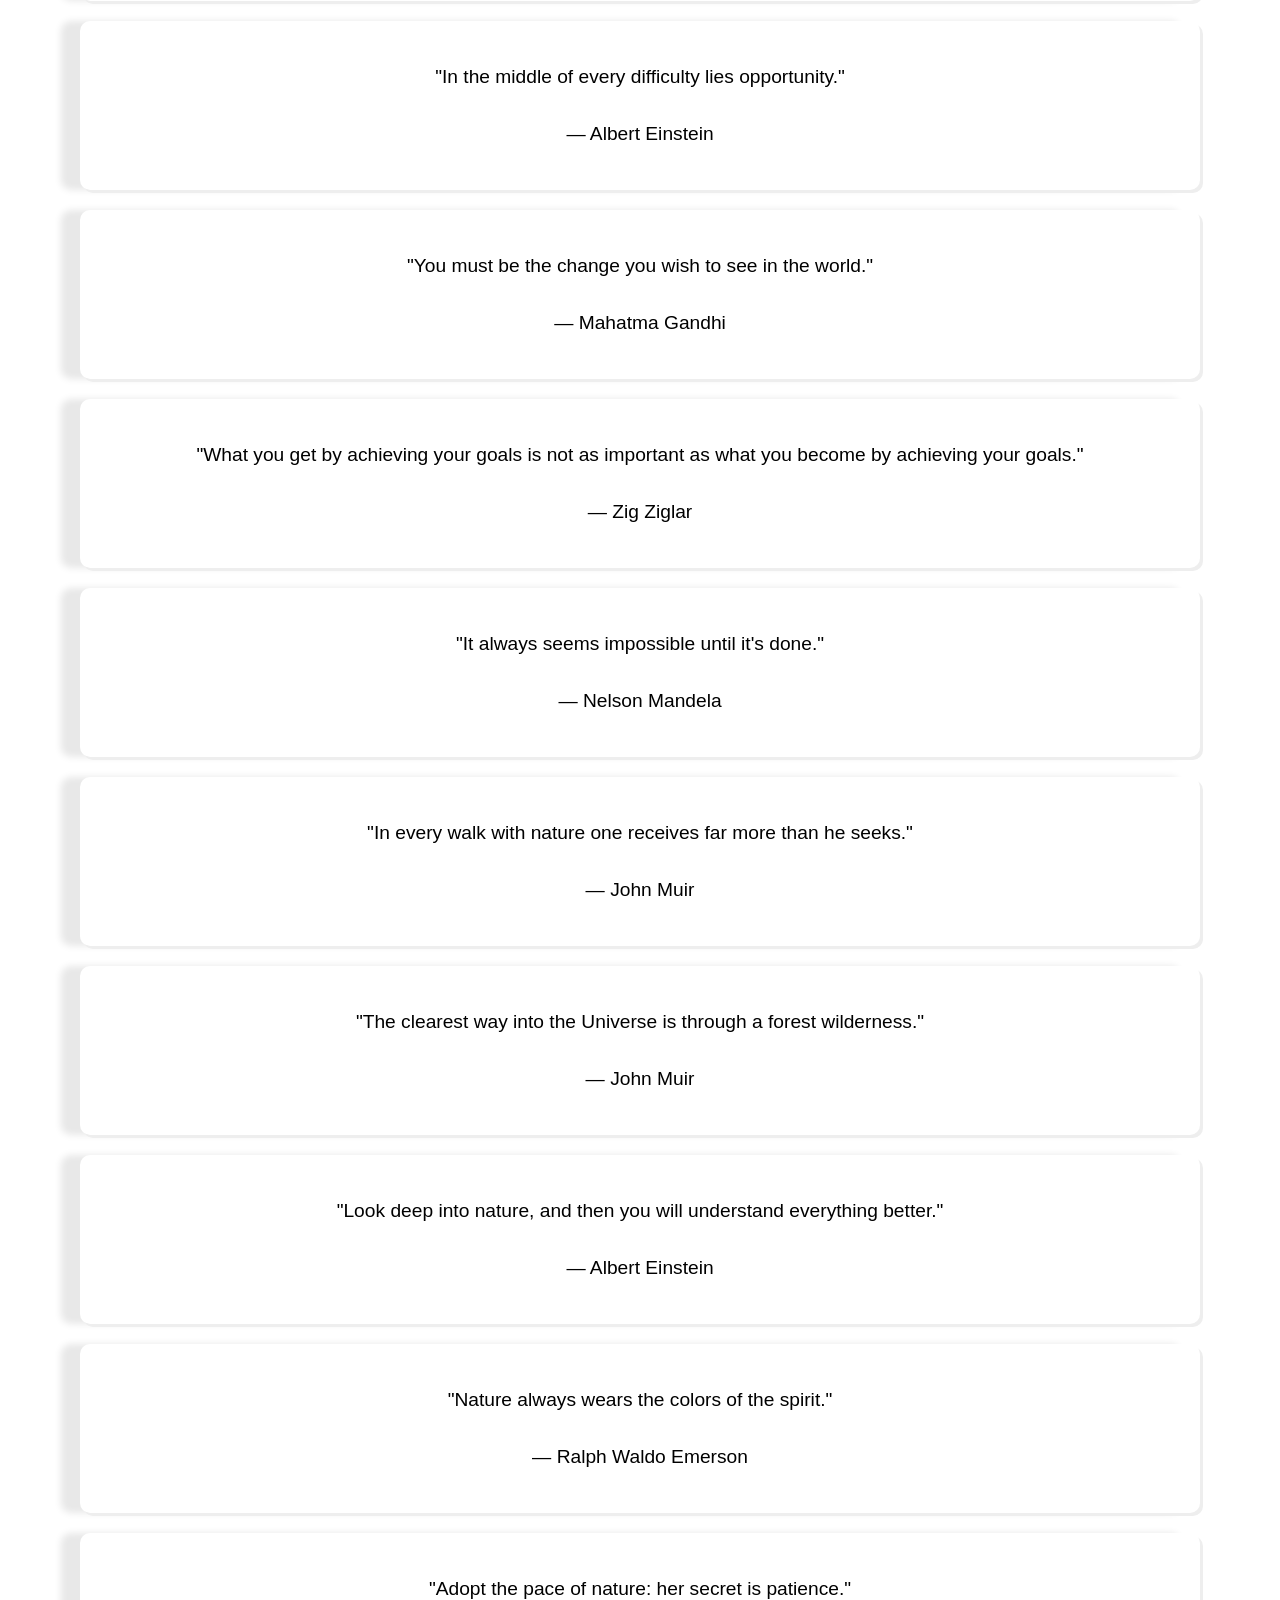
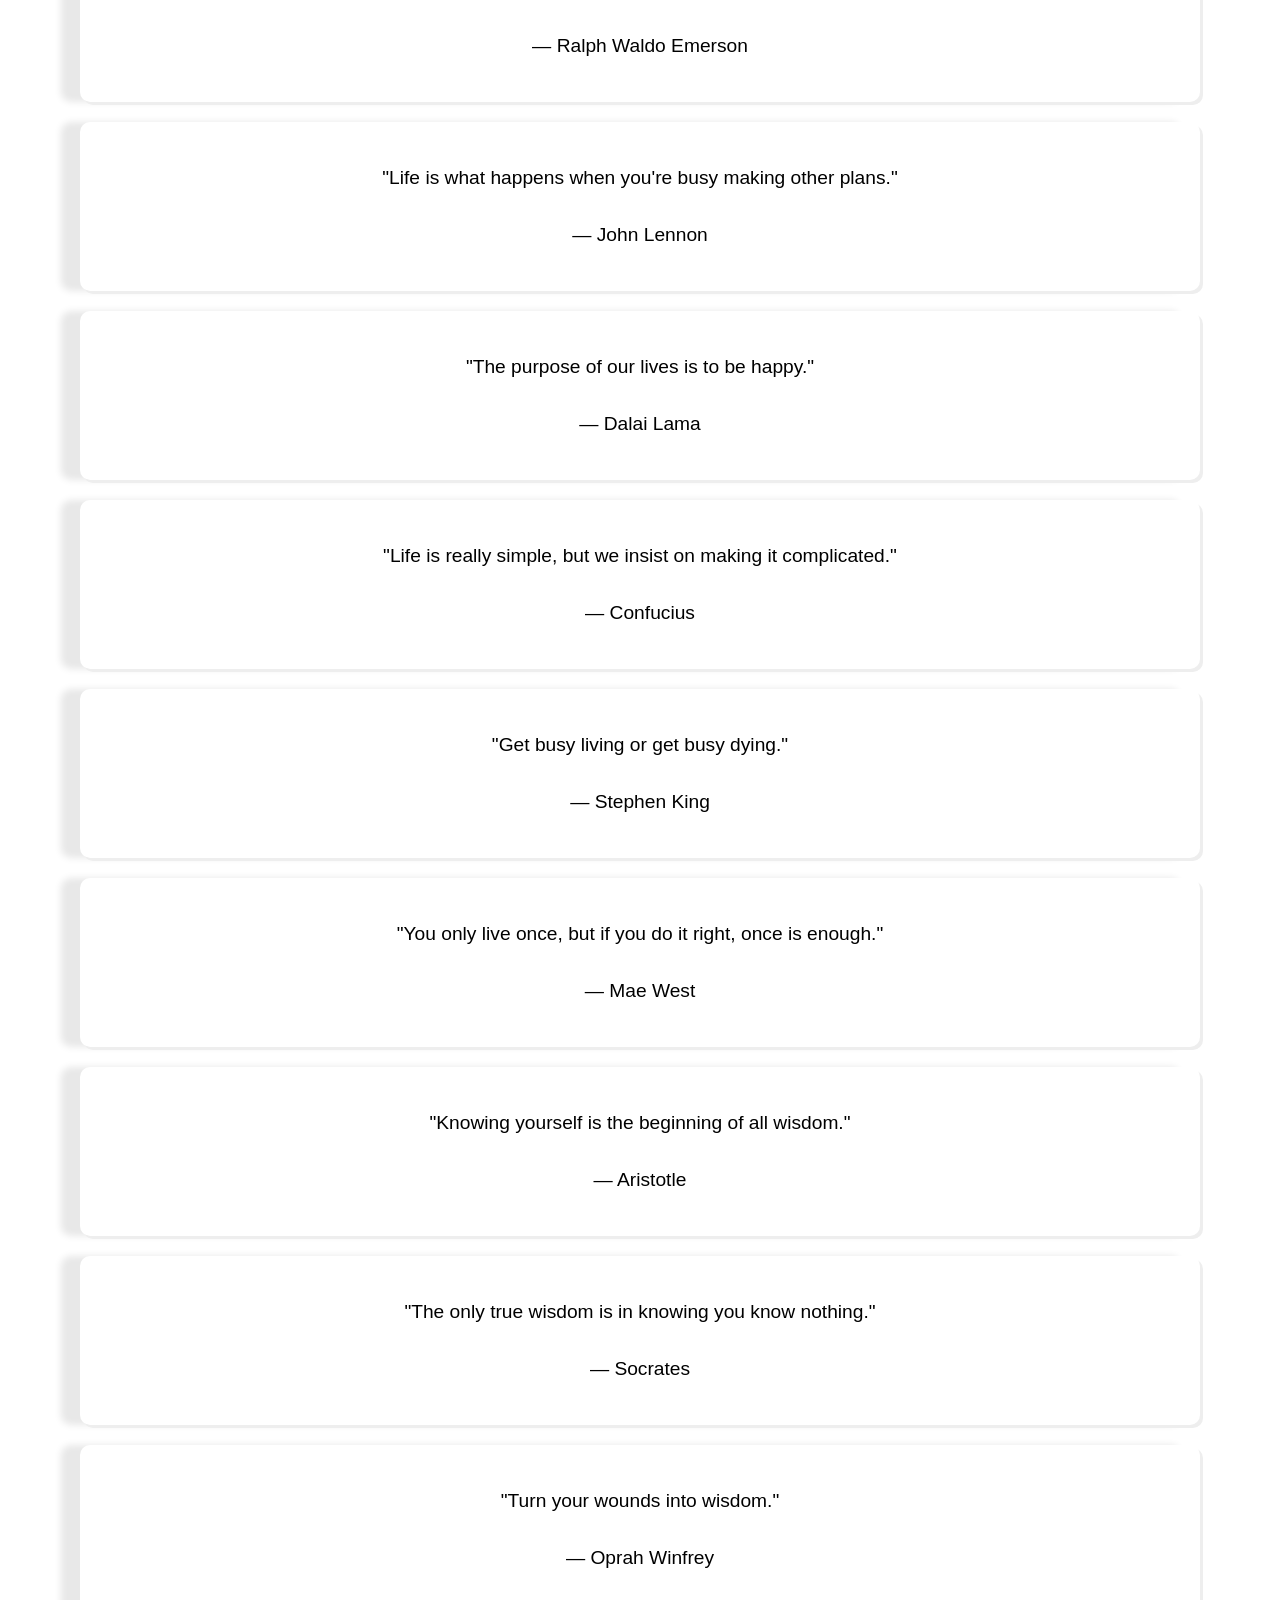
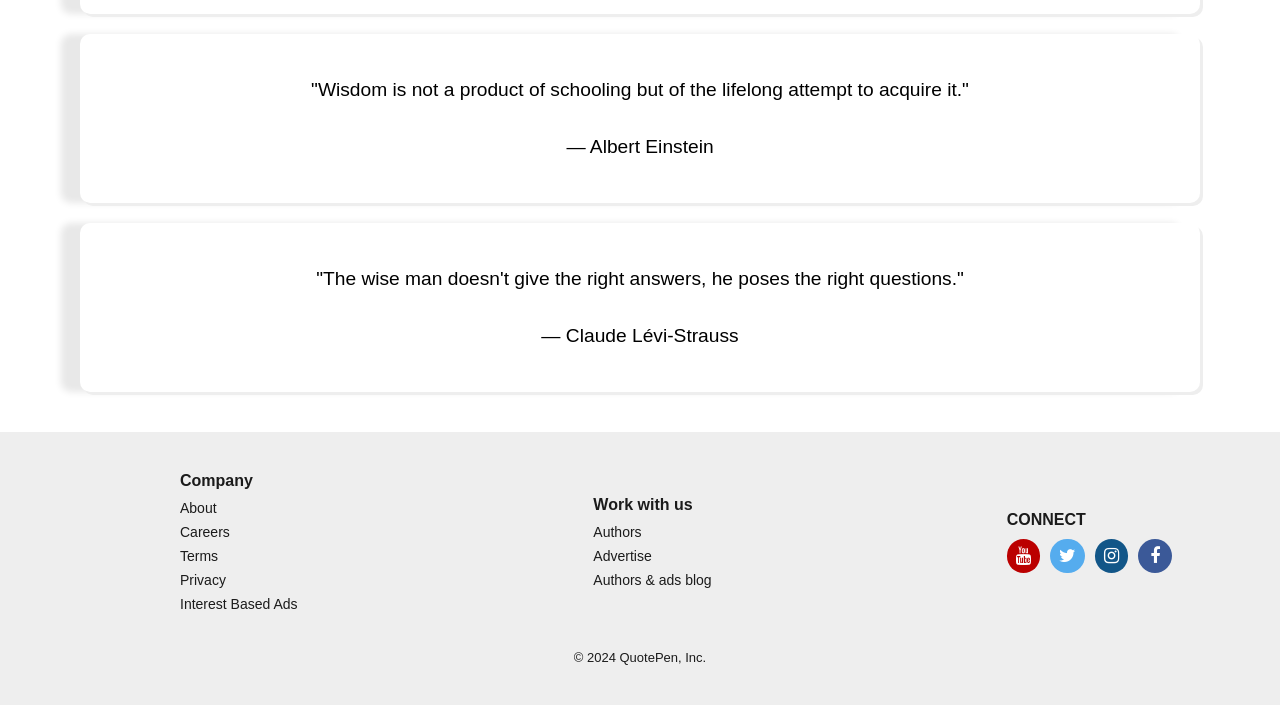
==== commit f272affc: "contact form" ====
--- a/quotebook/html/index.html
+++ b/quotebook/html/index.html
@@ -22,7 +22,7 @@
       <li><a href="../html/addquote.html">Add-Quote</a></li>
       <li><a href="../html/topquote.html">Top-Quote</a></li>
       <li><a href="../html/browsequote.html">Browse-Quote</a></li>
-       <li><a href="contact.html">Contact</a></li>
+       <li><a href="../html/contact.html">Contact</a></li>
         <li><a href="about.html">About</a></li>
       </ul>
     </nav>
@@ -46,66 +46,13 @@
     
     </section>
    
-    <!--<div class="filter-container">
-      <button class="filter-btn active" data-filter="all">All</button>
-      <button class="filter-btn" data-filter="Motivational">Motivational</button>
-      <button class="filter-btn" data-filter="Inspirational">Inspirational</button>
-      <button class="filter-btn" data-filter="Nature">Nature</button>
-      <button class="filter-btn" data-filter="Life">Life</button>
-      
-      <button class="filter-btn" data-filter="Wisdom">Wisdom</button>
-  </div>
 
-  <div class="items-container">
-      <div class="item" data-category="Motivational">
-        <p>"You can't cross the sea merely by standing and staring at the water."</p>
-        <h6> || - Rabindranath Tagore</h6>
-      </div>
-      <div class="item" data-category="=Motivational">
-        <p>"You define your own life. Don't let other people write your script."</p>
-        <h6>|| - Oprah Winfrey</h6>
-      </div>
-      <div class="item" data-category="=Motivational">
-        <p>"You define your own life. Don't let other people write your script."</p>
-        <h6>|| - Oprah Winfrey</h6>
-      </div>
-      <div class="item" data-category="=Motivational">
-        <p>"You define your own life. Don't let other people write your script."</p>
-        <h6>|| - Oprah Winfrey</h6>
-      </div>
-      <div class="item" data-category="=Motivational">
-        <p>"You define your own life. Don't let other people write your script."</p>
-        <h6>|| - Oprah Winfrey</h6>
-      </div>
-      <div class="item" data-category="=Motivational">
-        <p>"You define your own life. Don't let other people write your script."</p>
-        <h6>|| - Oprah Winfrey</h6>
-      </div>
-      <div class="item" data-category="Inspirational">Item 2 (Category 2)</div>
-      <div class="item" data-category="Nature">Item 3 (Category 1)</div>
-      <div class="item" data-category="Life">Item 4 (Category 3)</div>
-      <div class="item" data-category="Love">Item 5 (Category 2)</div>
-      <div class="item" data-category="Wisdom">Item 6 (Category 3)</div>
-  </div>-->
+     
 
 
    
     
-<!--<section class="top-quote">
-  <h2>Top Quotes</h2>
-  <div class="quote-card">
-    <p>"The only limit to our realization of tomorrow will be our doubts of today."</p>
-    <h6>|| - Franklin D. Roosevelt</h6>
-  </div>
-  <div class="quote-card">
-    <p>"In the end, we will remember not the words of our enemies, but the silence of our friends."</p>
-    <h6>|| - Martin Luther King Jr.</h6>
-  </div>
-  <div class="quote-card">
-    <p>"The future belongs to those who believe in the beauty of their dreams."</p>
-    <h6>|| - Eleanor Roosevelt</h6>
-  </div>
-</section>-->
+
 <div class="filter-buttons">
   <button class="filter-btn active" data-category="all">All</button>
   <button class="filter-btn" data-category="motivational">Motivational</button>
@@ -164,4 +111,4 @@
 </body>
 </html>
  
-        <l+        
--- a/quotebook/css/style.css
+++ b/quotebook/css/style.css
@@ -3,49 +3,33 @@
   padding: 0;
   box-sizing: border-box;
 }
+
 :root{
-  --primary-color: #00c9c8;
-  --secondary-color: #bffcf9;
-  --sea-color:#47817f;
-  --offwhite: #c4f8f1ca;
-  --white: #ffffff;
-  --black: #000000;
+  --main-color: #ffffff;
+  --primary-color: #eeeeee;
+ --hero-color: #E8E8E8;
+ --text-color: #1B1B1B;
+ --btn-color: #6A6A6A;
+ --yt-bk: #bb0000;
+ --tw-bk: #55ACEE;
+ --inst-bk:#125688;
+ --fb-bk:#3B5998;
+ --rgpa: rgba(0, 0, 0, 0.2);
+ --gray-color: #333;
 
 }
 body{
   font-family:verdana, sans-serif;
   margin:0;
-  background-color: var(--offwhite);
-}
-/*navbar*
-
-
-
-.nav-links {
-  display: flex;
-  justify-content: flex-end;
-  align-items: center;
-  background-color: var(--primary-color);
-  padding: 20px;
-  font-size: 1em;
-  list-style: none;
-  text-align: center;
-  text-transform: uppercase;
-  
-}
-.nav-links  a{
-  text-decoration: none;
-  color: var(--black);
-  padding: 10px 20px;
-  margin: 0 10px;  
-  font-size: 1.1em;
-}*/
+  background-color: var(--main-color);
+}
+
+
 .logo a{
   text-decoration: none;
-  color: var(--black);
+color: var(--text-color);
   display: flex;
 text-align: center;
-
 position: absolute;
 top: 0;
 left: 20px;
@@ -59,7 +43,8 @@
   justify-content: space-between;
   align-items: center;
   padding: 1.5rem;
-  background-color: var(--primary-color);
+background-color: var(--primary-color);
+  
 }
 
 .nav-links {
@@ -70,7 +55,7 @@
 
 .nav-links li a {
   text-decoration: none;
-  color: #333;
+  color: var(--text-color);
 }
 
 /* Hamburger Button */
@@ -84,21 +69,22 @@
 .hamburger span {
   width: 25px;
   height: 3px;
-  background-color: #333;
+  background-color: var(--text-color);
 }
 
 
 /*hero section*/
  .hero{
-  background: var(--secondary-color);
+  background: var(--hero-color);
   text-align: center;
   height: 300px;
+  box-shadow: 0 4px 12px var(--text-color);
   
  }
  .hero-content{
  padding: 50px ;
   font-size: 1.5em;
-  color: var(--black);
+  color: var(--text-color);
   
  }
  
@@ -106,11 +92,13 @@
   padding: 20px;
  }
  .btn{
-  background-color: var(--sea-color);
+  background-color: var(--btn-color);
+  box-shadow: 0px 2px 1px 2px 
+    var(--text-color);
   padding: 15px 20px;
   text-decoration: none;
   border-radius: 50px;
-  color: var(--white);
+  color: var(--main-color);
   
  }
  .hero.hidden{
@@ -137,14 +125,14 @@
   .hamburger span{
     height: 3px;
     width: 25px;
-    background-color: var(--black);
+    background-color: var(--text-color);
    
     transition: all 0.3s ease;
   }
   /*filter btn styles*/
 
 .filter-buttons {
-  margin: 20px auto;
+  margin: 25px auto;
   
   display: flex;
   gap: 10px;
@@ -155,6 +143,7 @@
 .filter-btn {
   padding: 8px 16px;
   background-color: var(--primary-color);
+  color: var(--text-color);
   border: none;
   border-radius: 4px;
   cursor: pointer;
@@ -162,12 +151,12 @@
 }
 
 .filter-btn:hover {
-  background-color: var(--secondary-color);
+  background-color: var(--hero-color);
 }
 
 .filter-btn.active {
-  background-color: var(--sea-color);
-  color: white;
+  background-color: var(--btn-color);
+  color: var(--main-color);
 }
 .quotes-container {
   max-width: 1200px;
@@ -180,15 +169,22 @@
   text-align: center;
      padding: 20px;
     margin: 20px;
-    box-shadow: 3px 3px var(--primary-color), -1em 0 0.4em var(--sea-color);
+    box-shadow: 3px 3px var(--primary-color), -1em 0 0.4em var(--hero-color);
     border-radius: 10px;
     font-size: 1.2em;
     
-}
+    
+}
+.quote-card:hover {
+  transform: translateY(-5px);
+  
+}
+
 .quote-card p{
   font-size: 1em;
   margin: 15px;
   padding: 10px;
+  
 }
 
 
@@ -216,7 +212,7 @@
 
 .footer {
   background-color:var(--primary-color);
-  color: var(--black);
+  color: var(--text-color);
   padding: 40px 20px;
   display: flex;
   flex-wrap: wrap;
@@ -236,7 +232,7 @@
 .footer h5 {
   margin-bottom: 10px;
   font-size: 16px;
-  color: var(--black);
+  color: var(--text-color);
 }
 
 .footer ul {
@@ -252,7 +248,7 @@
 
 .footer li a {
   text-decoration: none;
-  color: #fff;
+  color: var(--main-color);
   transition: color 0.3s;
 }
 
@@ -273,40 +269,30 @@
 }
 
 .fa-youtube{
-  background: #bb0000;
-  color: white;
+  background: var(--yt-bk);
+  color: var(--main-color);
   border-radius: 50px;
   padding: 8px 9px 8px 9px;
   
 }
 .fa-twitter {
-  background: #55ACEE;
-  color: white;
+  background: var(--tw-bk);
+  color: var(--main-color);
   border-radius: 50px;
   padding: 8px 9px 8px 9px;
 }
 .fa-instagram {
-  background: #125688;
-  color: white;
+  background: var(--inst-bk);
+  color: var(--main-color);
   border-radius: 50px;
   padding: 8px 9px 8px 9px;
 }
 .fa-facebook {
-  background: #3B5998;
-  color: white;
+  background: var(--fb-bk);
+  color: var(--main-color);
   border-radius: 50px;
   padding: 8px 12px 8px 12px;
 }
-/*
-.footer a.fa {
-  font-size: 20px;
-  color: #fff;
-  transition: color 0.3s;
-}
-
-.footer a.fa:hover {
-  color: #ffcc00;
-}*/
 
 /* Copyright */
 .footer .copyright {
@@ -314,7 +300,7 @@
   text-align: center;
   margin-top: 30px;
   font-size: 13px;
-  color: var(--black);
+  color: var(--text-color);
 }
 
 /* Responsive for smaller screens */
@@ -343,7 +329,7 @@
     top: 52px;
      right: 0;
     width: 100%;
-    background-color: var(--white);
+    background-color: var(--main-color);
     padding: 1rem;
     padding-left: 40px;
   box-shadow: 0 4px 10px rgba(0, 0, 0, 0.1);
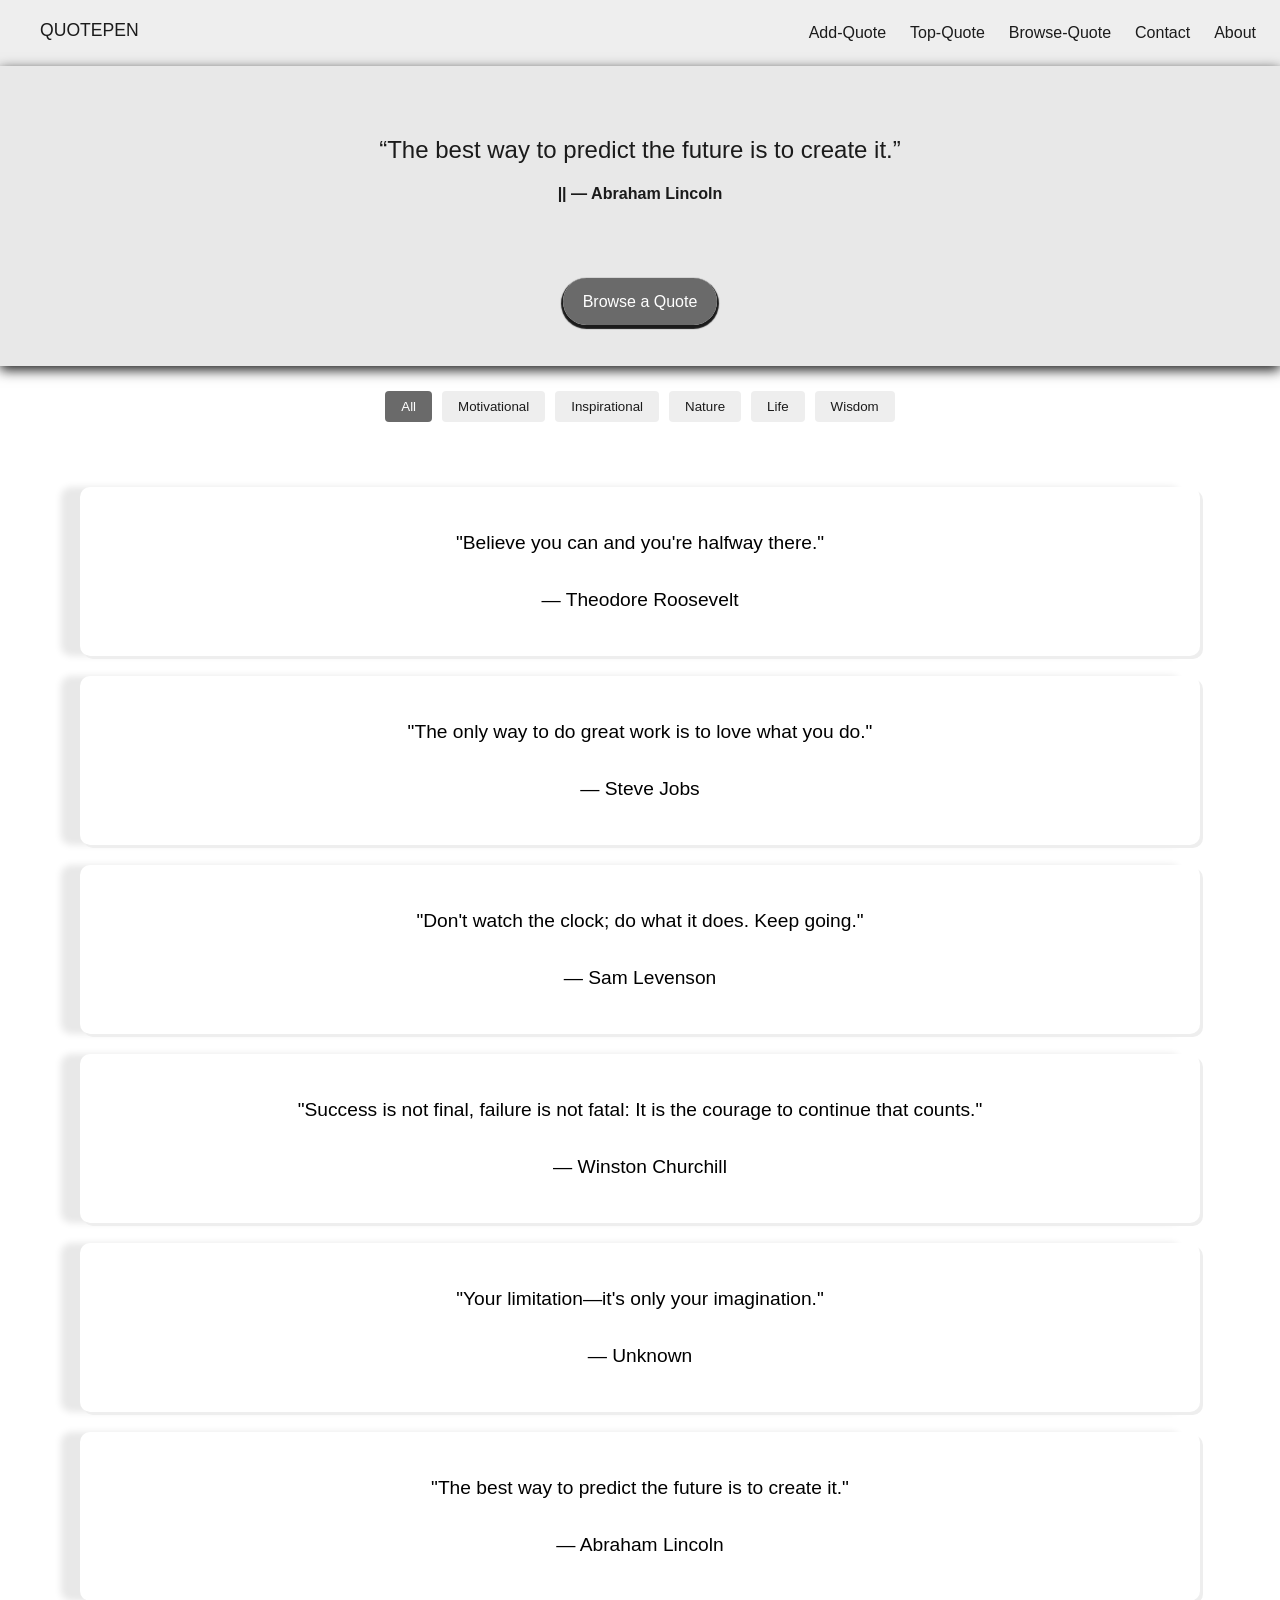
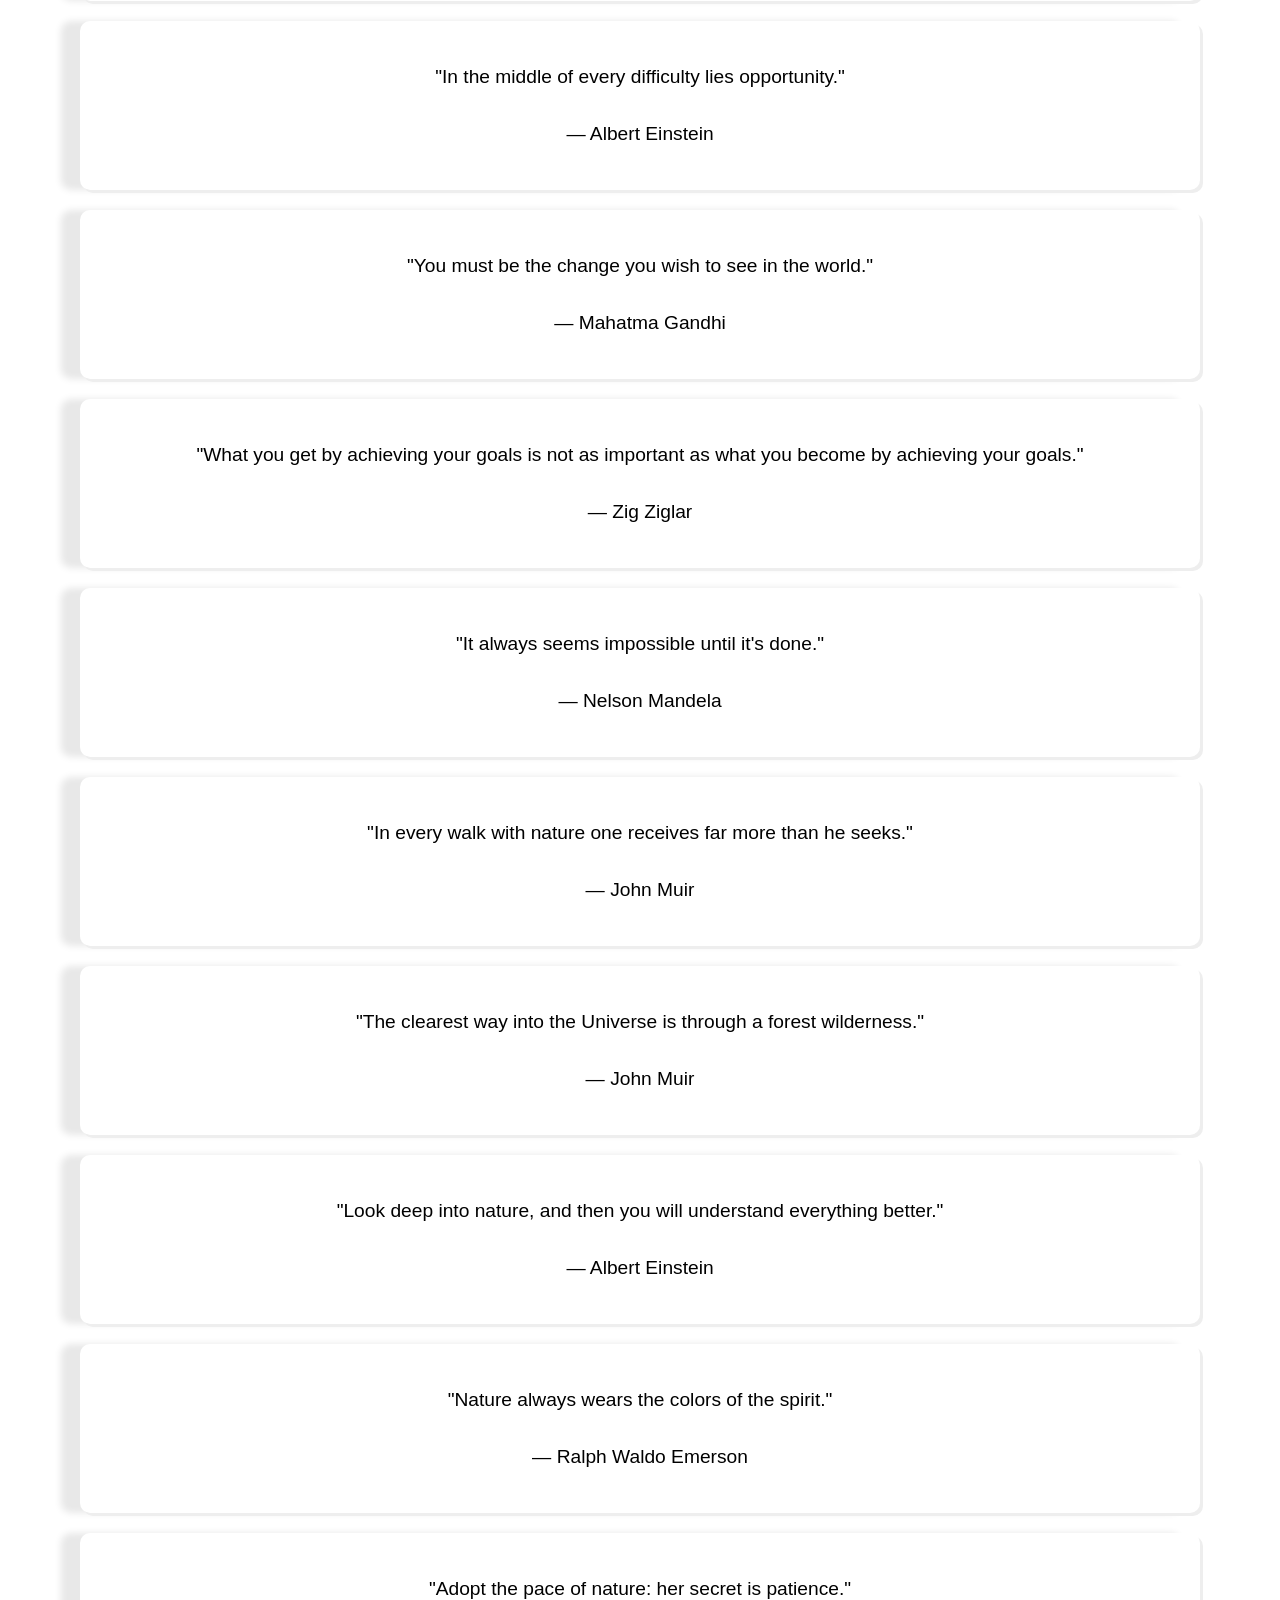
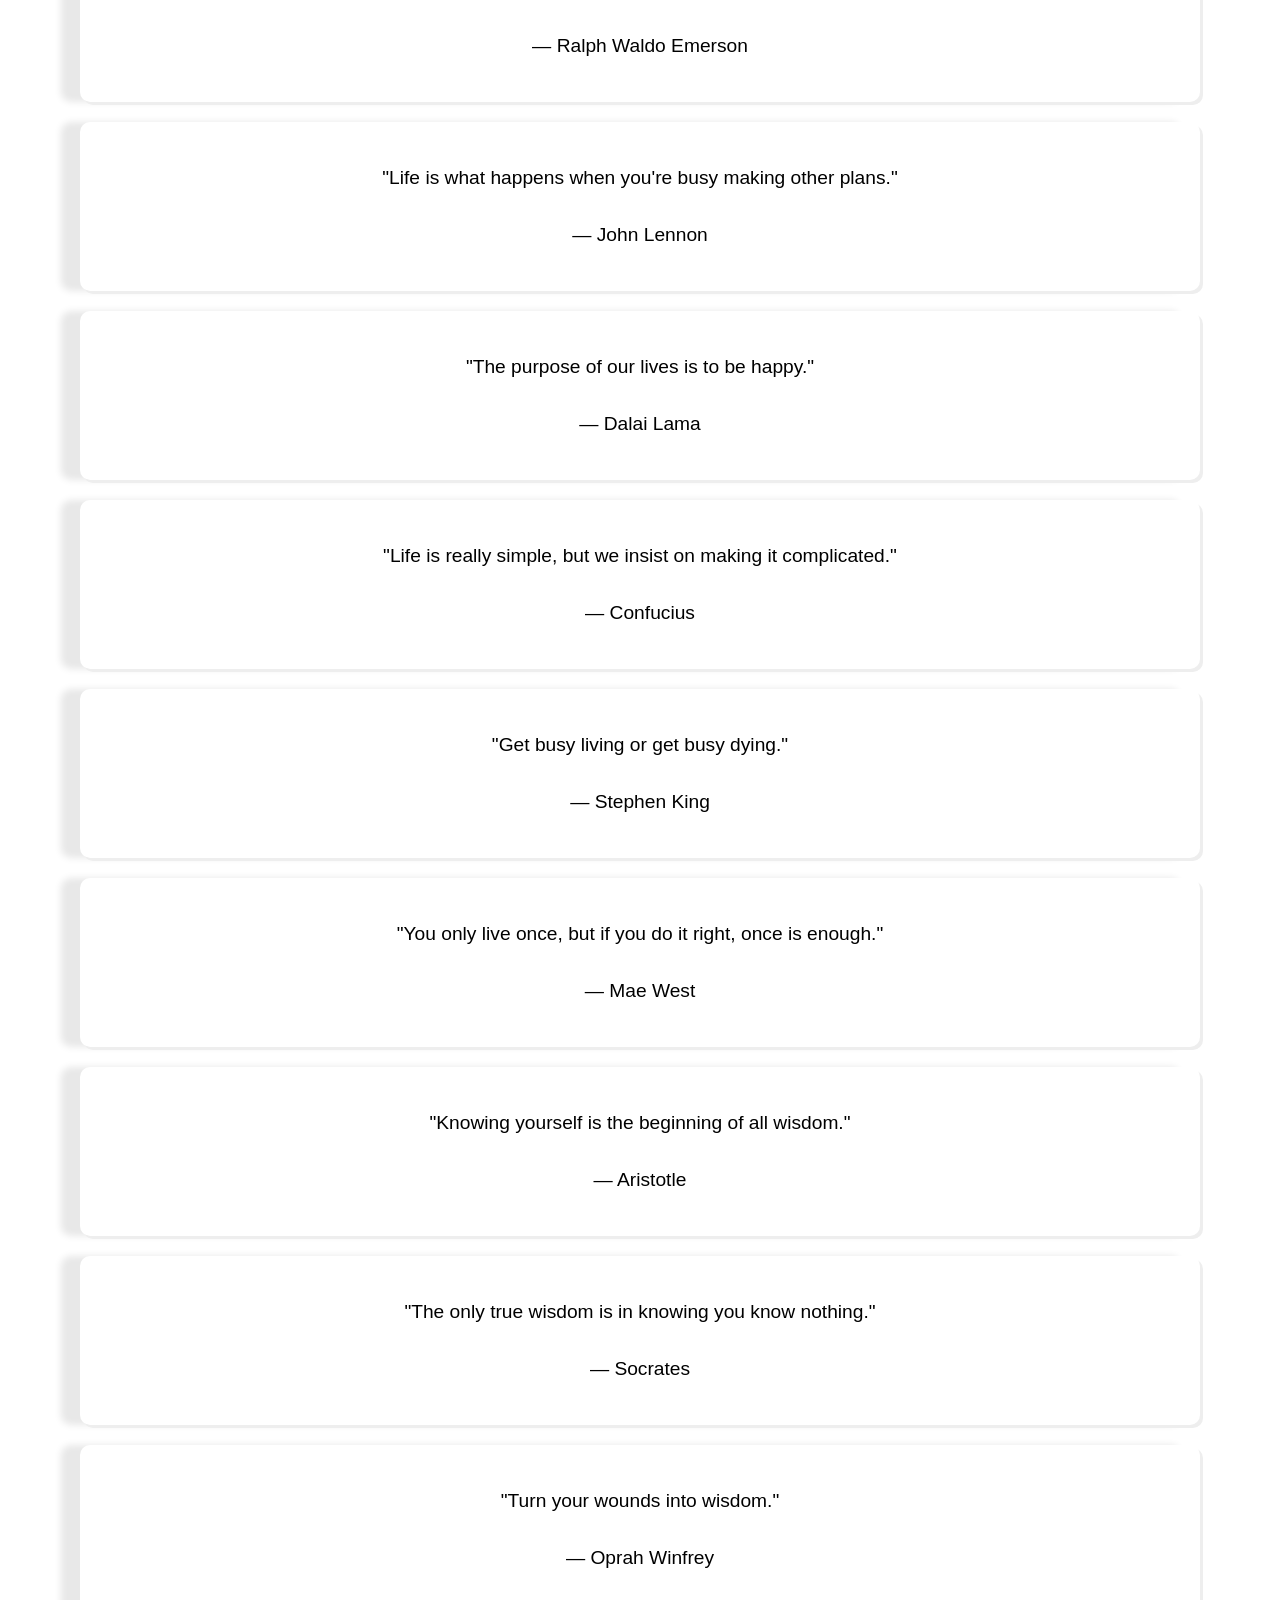
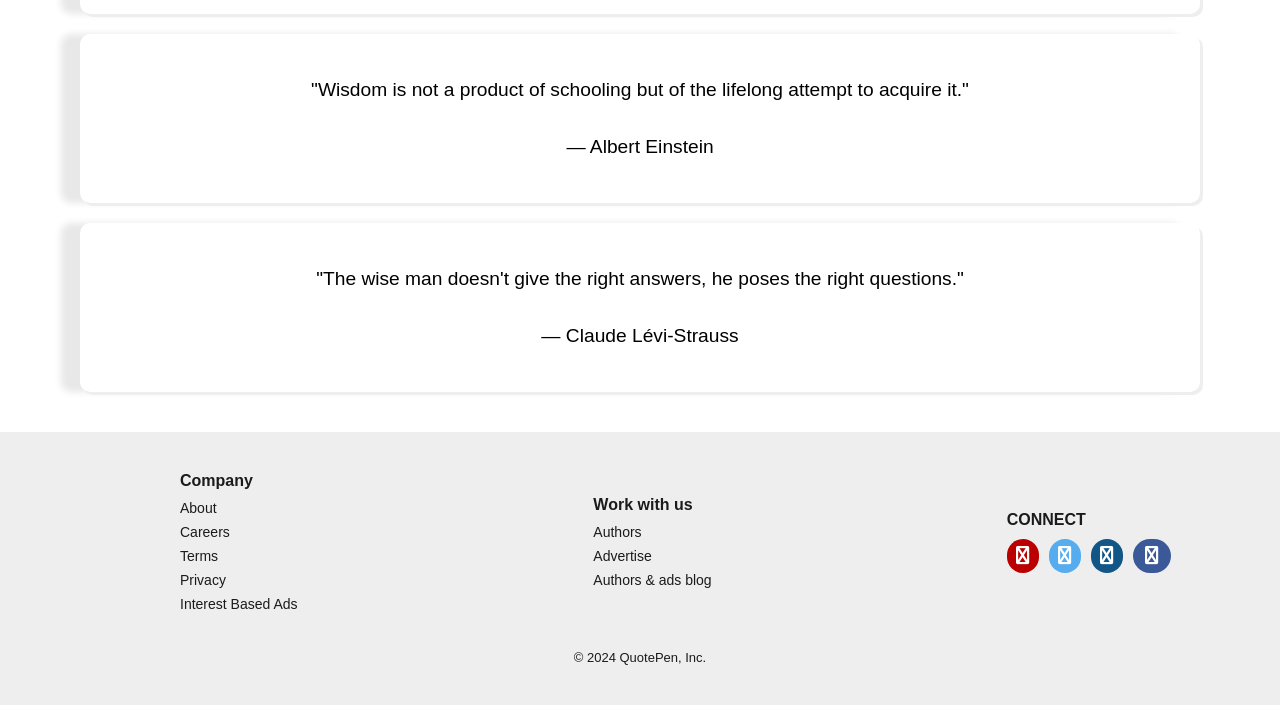
==== commit 32c4a24c: "font awesome link added" ====
--- a/quotebook/html/index.html
+++ b/quotebook/html/index.html
@@ -5,7 +5,7 @@
   <meta name="viewport" content="width=device-width, initial-scale=1.0">
   <title>Quote Pen</title>
   <link rel="stylesheet" href="../css/style.css">
-  <link rel="stylesheet" href="https://cdnjs.cloudflare.com/ajax/libs/font-awesome/4.7.0/css/font-awesome.min.css">
+  <link rel="stylesheet" href="https://cdnjs.cloudflare.com/ajax/libs/font-awesome/6.4.0/css/all.min.css">
 
 </head>
 <body>
@@ -23,7 +23,7 @@
       <li><a href="../html/topquote.html">Top-Quote</a></li>
       <li><a href="../html/browsequote.html">Browse-Quote</a></li>
        <li><a href="../html/contact.html">Contact</a></li>
-        <li><a href="about.html">About</a></li>
+        <li><a href="../html/about.html">About</a></li>
       </ul>
     </nav>
   <section class="hero" id="hero-menu">
--- a/quotebook/css/style.css
+++ b/quotebook/css/style.css
@@ -37,7 +37,7 @@
   text-transform: uppercase;
   font-size: 1.1em;
 }
-/* Basic Styles */
+
 nav {
   display: flex;
   justify-content: space-between;
@@ -58,7 +58,7 @@
   color: var(--text-color);
 }
 
-/* Hamburger Button */
+
 .hamburger {
   display: none;
   flex-direction: column;
@@ -73,7 +73,7 @@
 }
 
 
-/*hero section*/
+
  .hero{
   background: var(--hero-color);
   text-align: center;
@@ -114,7 +114,7 @@
   display: block;
   opacity: 1;
  }
- /*hamburger menu*/
+
   .hamburger{
     display: none;
     flex-direction: column;
@@ -129,7 +129,7 @@
    
     transition: all 0.3s ease;
   }
-  /*filter btn styles*/
+  
 
 .filter-buttons {
   margin: 25px auto;
@@ -193,7 +193,7 @@
 }
   
 
-/*responsive*/
+
  @media (max-width: 768px) {
   
   .nav-links a {
@@ -207,7 +207,7 @@
     display: flex;
   } 
 }
-/* footer*/
+
 
 
 .footer {
@@ -254,7 +254,7 @@
 
 
   
-/* Social Icons */
+
 .social-icons {
   display: flex;
   
@@ -294,7 +294,7 @@
   padding: 8px 12px 8px 12px;
 }
 
-/* Copyright */
+
 .footer .copyright {
   width: 100%;
   text-align: center;
@@ -303,7 +303,7 @@
   color: var(--text-color);
 }
 
-/* Responsive for smaller screens */
+
 @media (max-width: 768px) {
   .footer {
     flex-direction: column;
@@ -320,7 +320,7 @@
   }
 }
 
-/* Responsive Styles */
+
 @media (max-width: 768px) {
   .nav-links {
     display: none;
